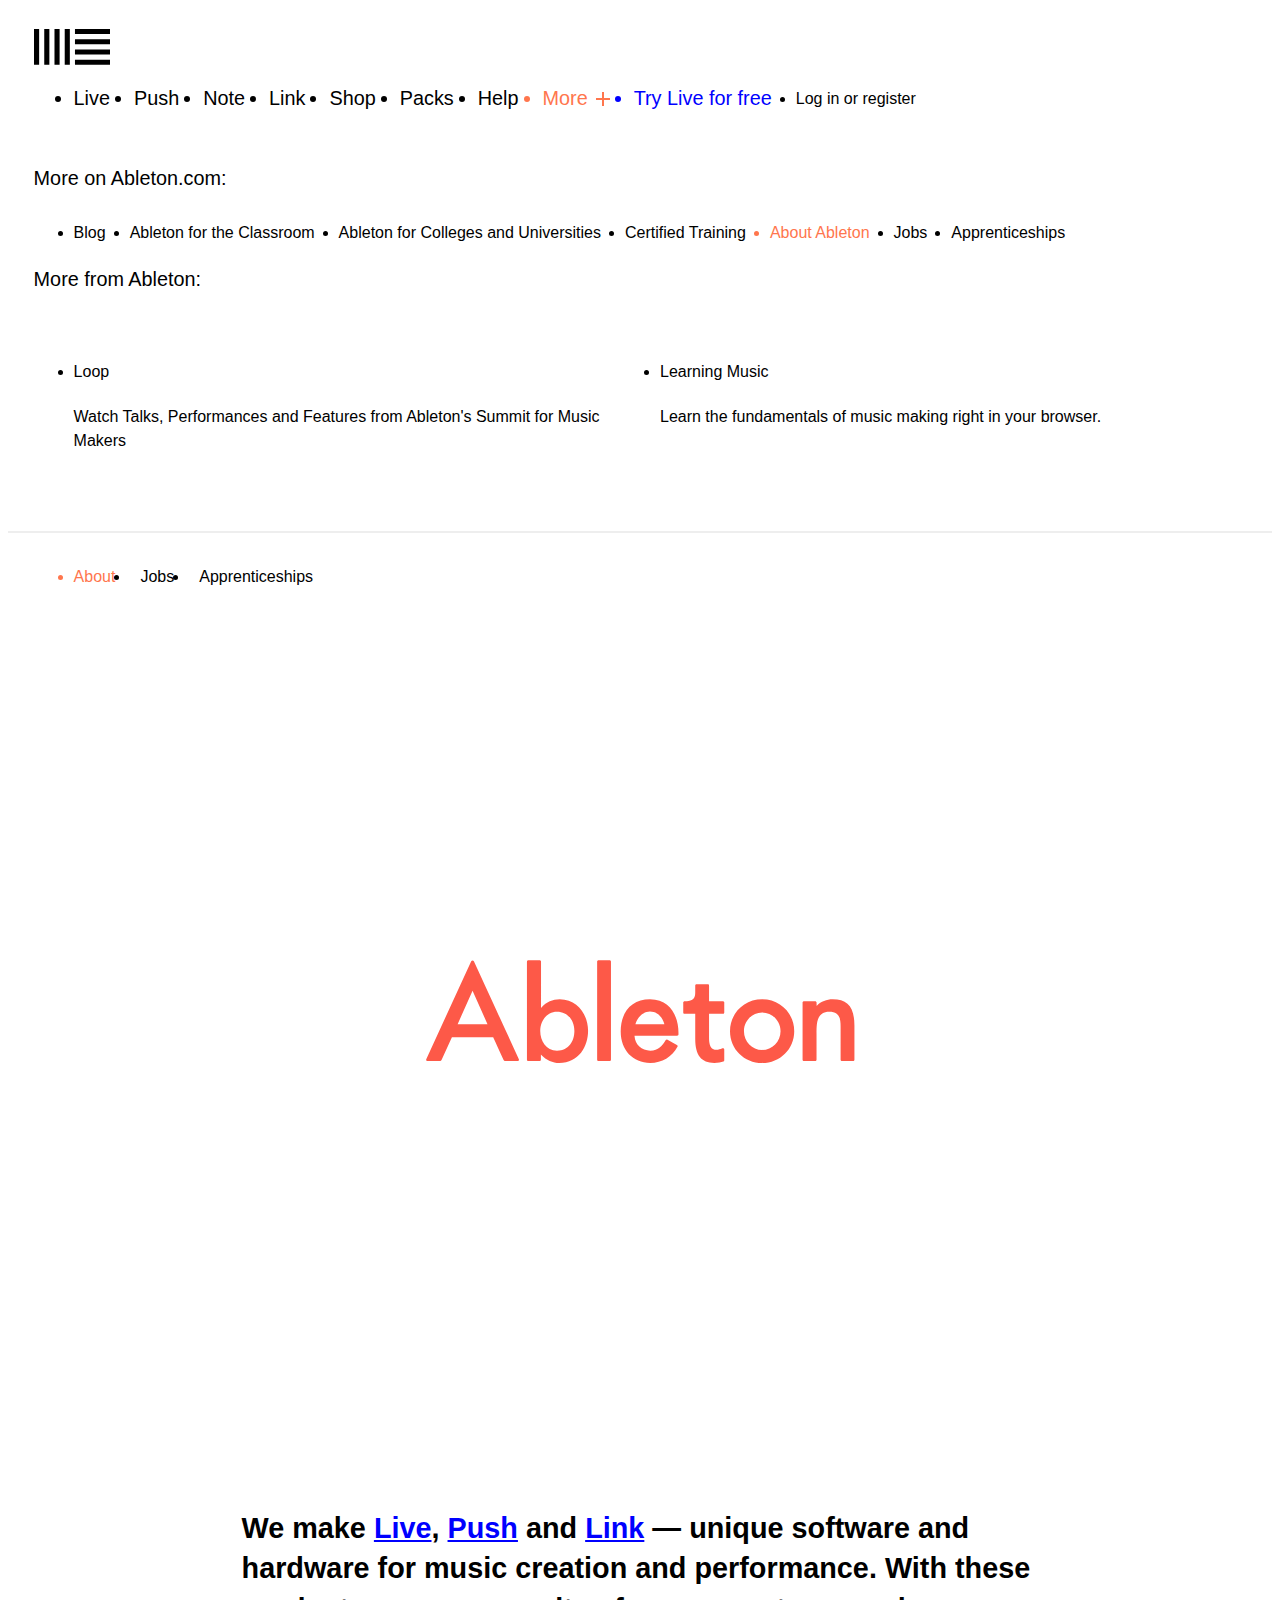
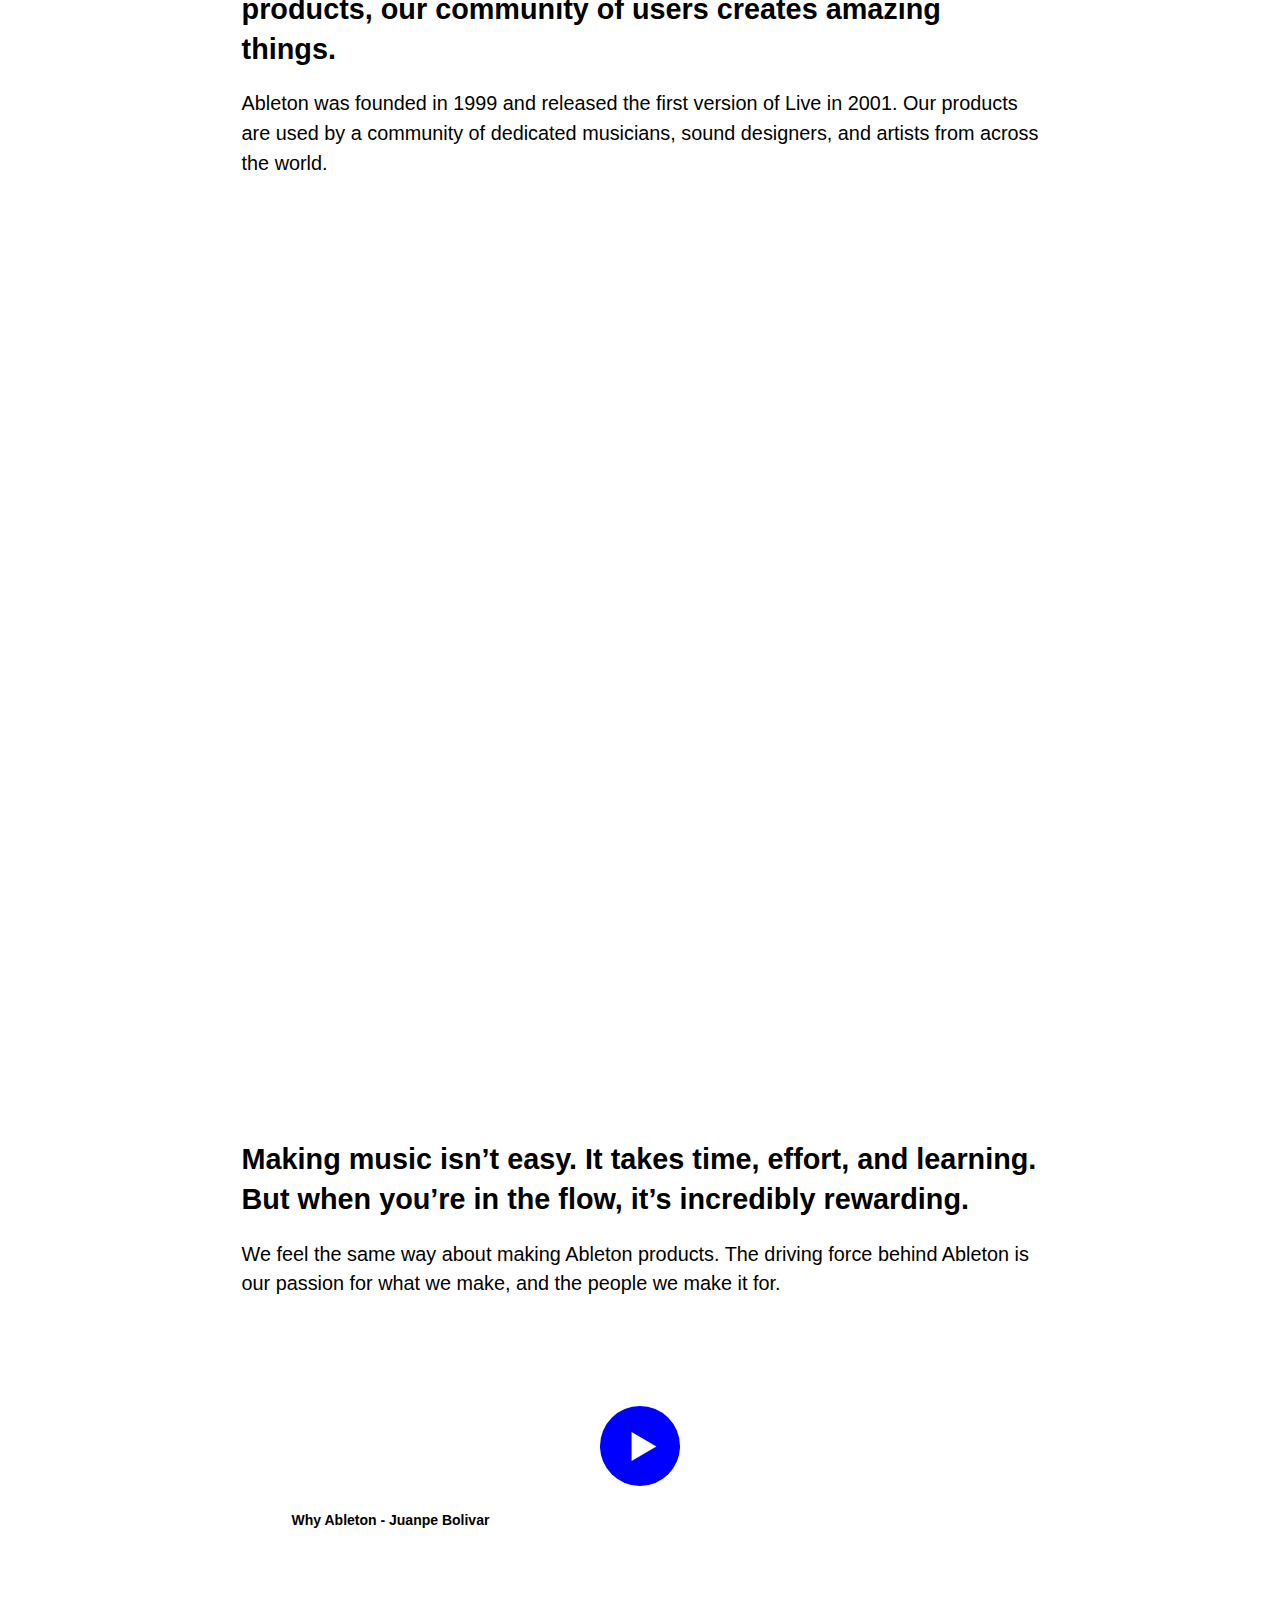
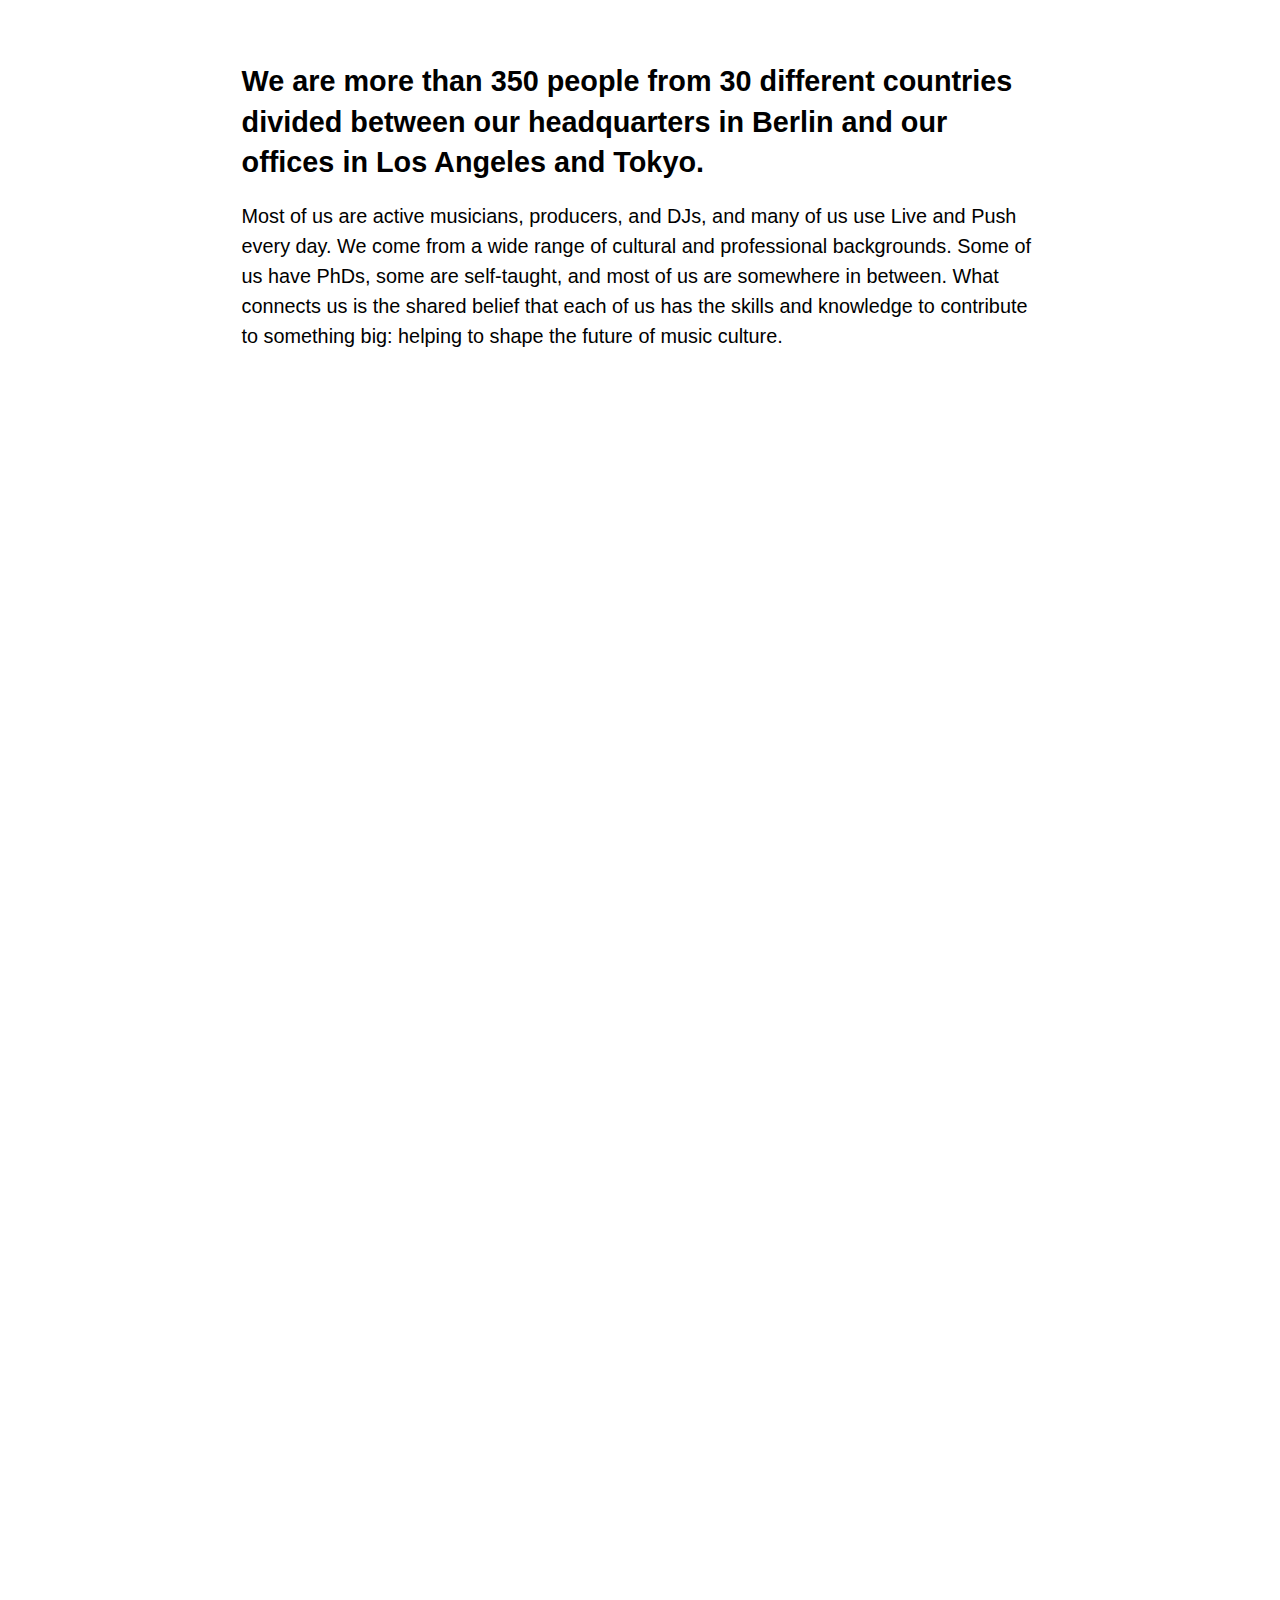
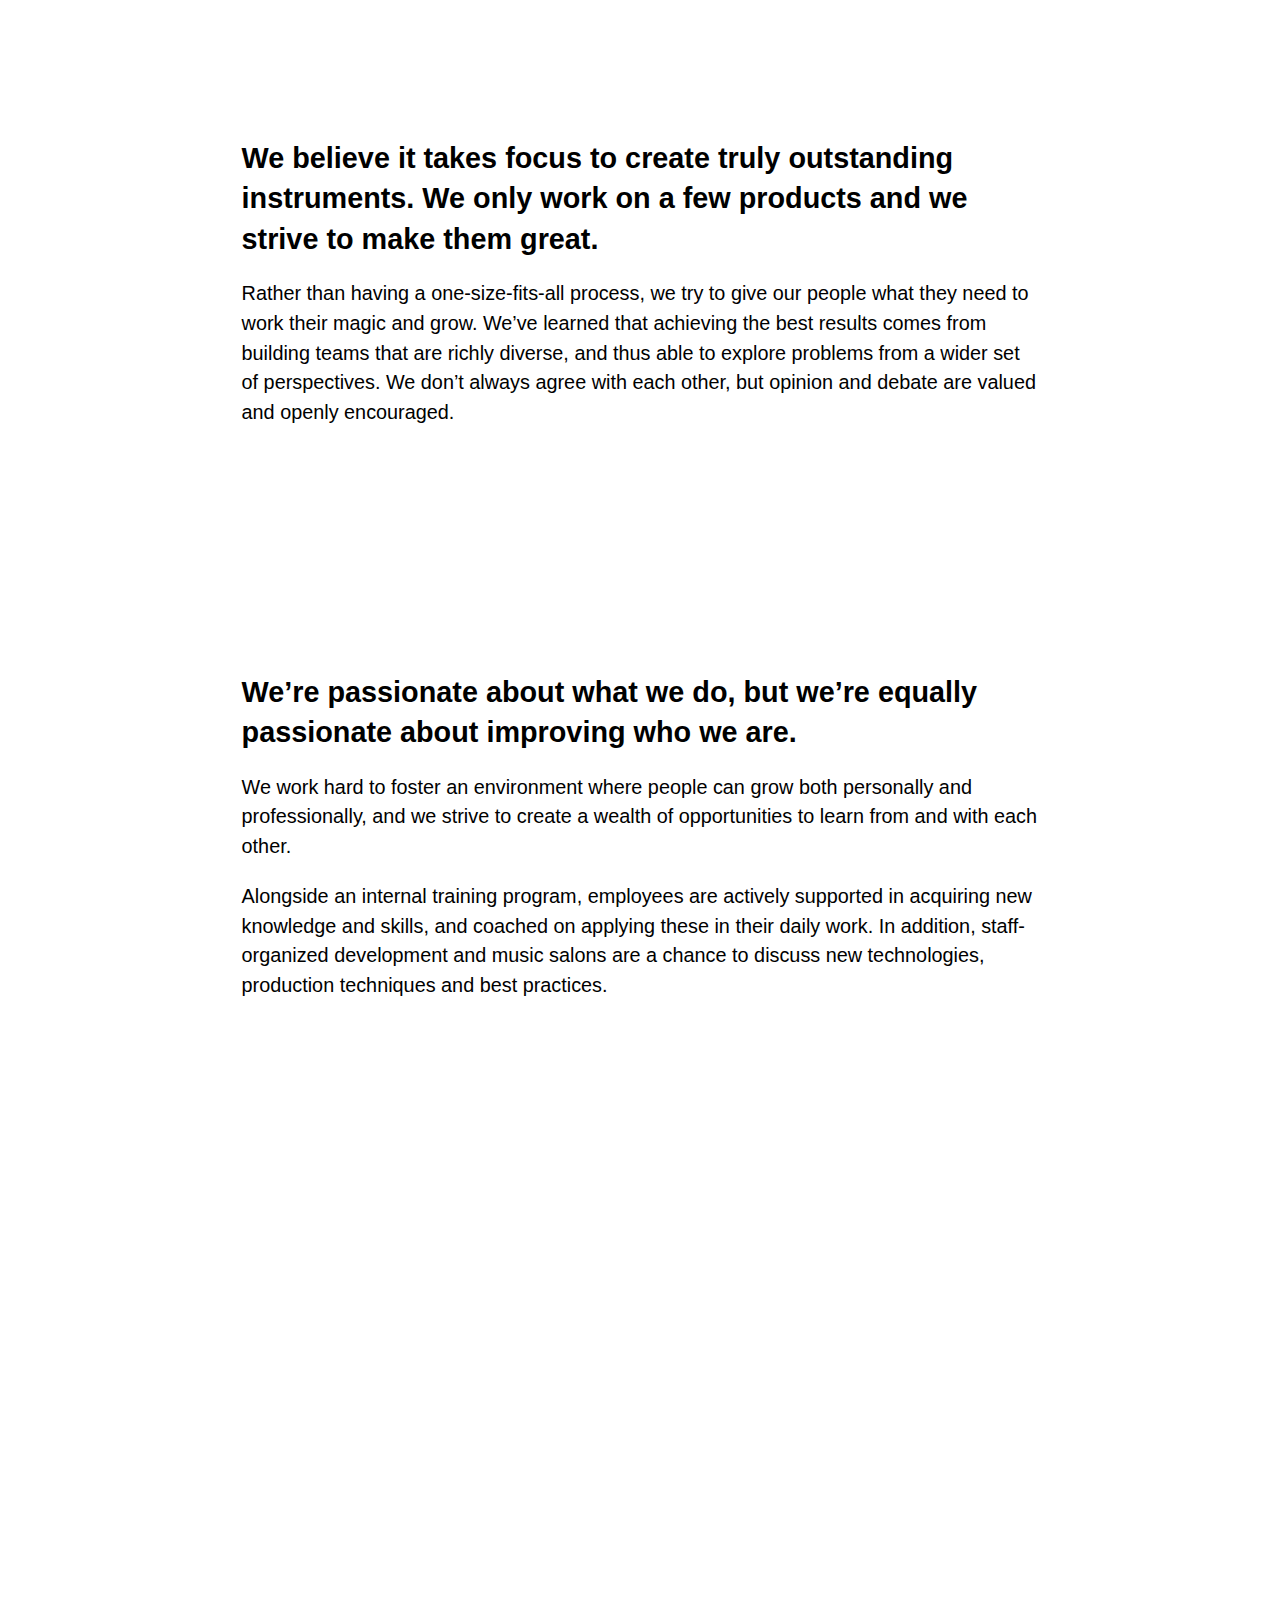
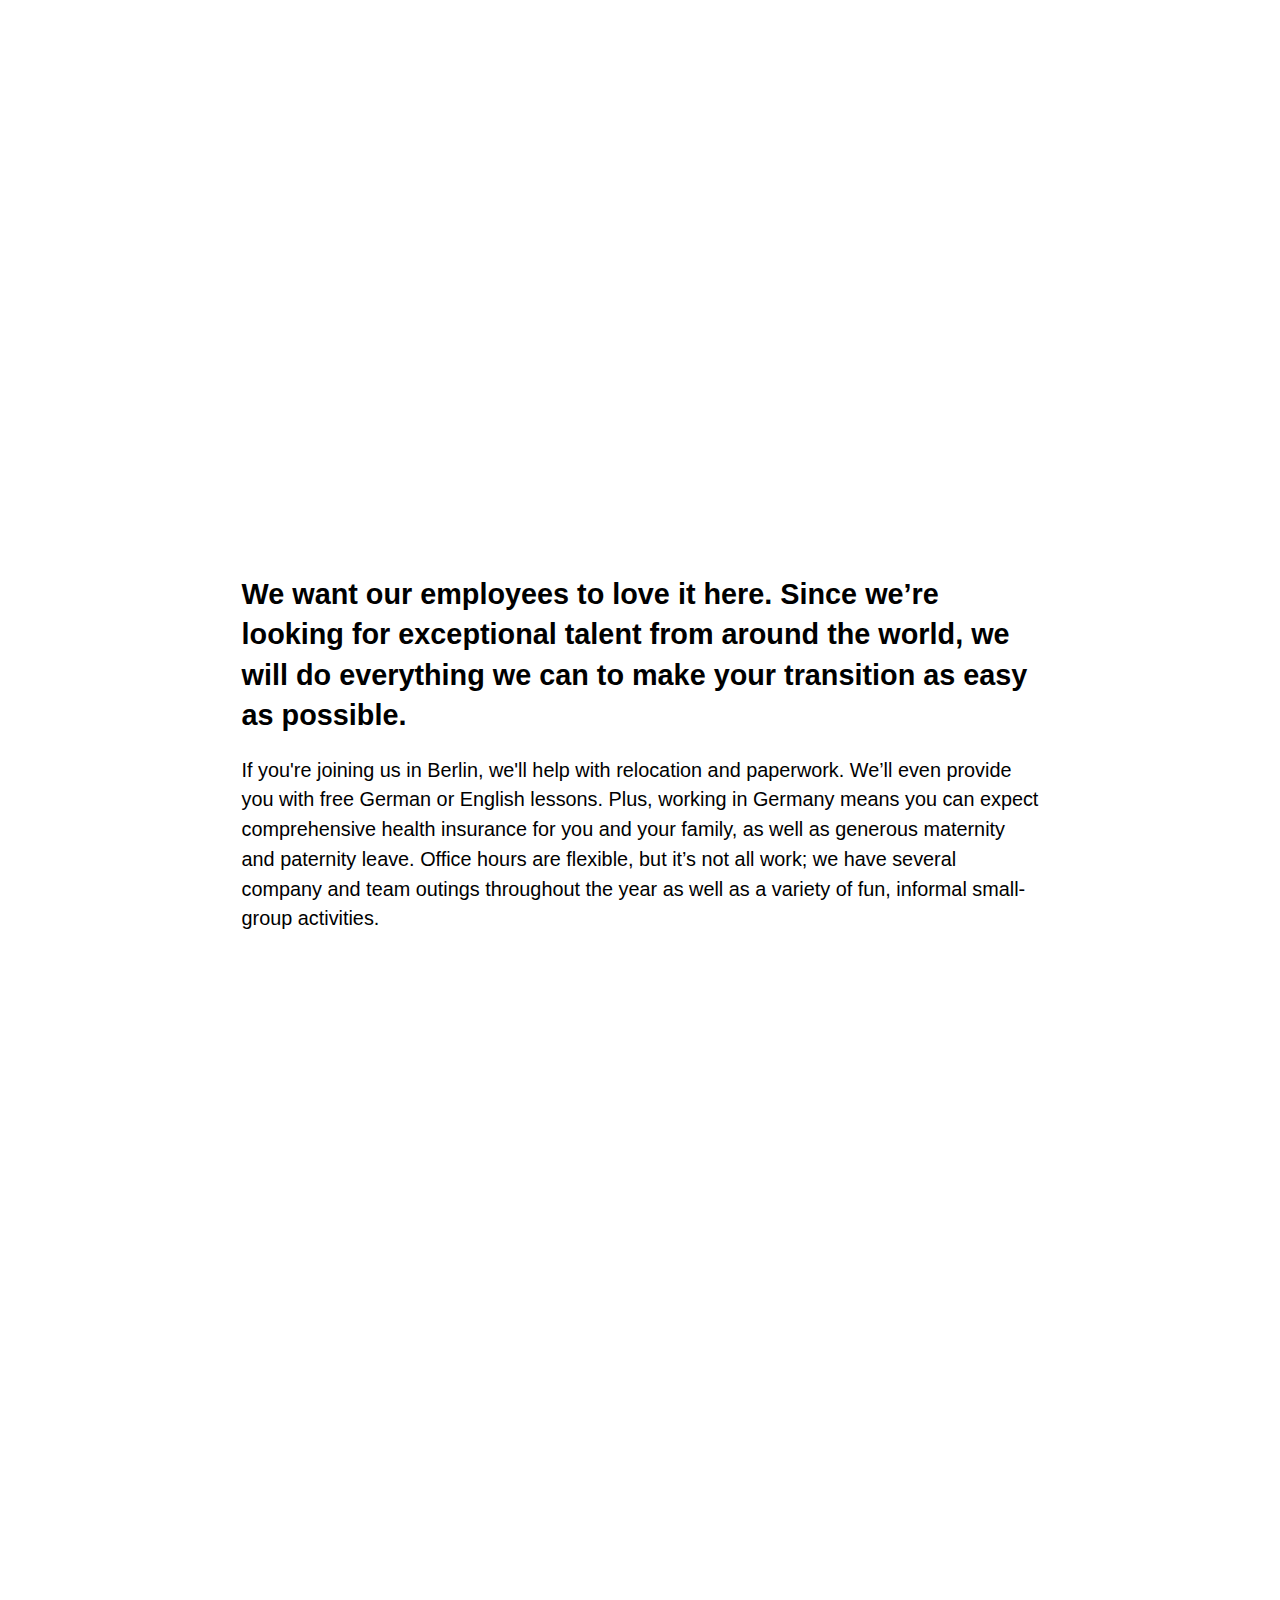
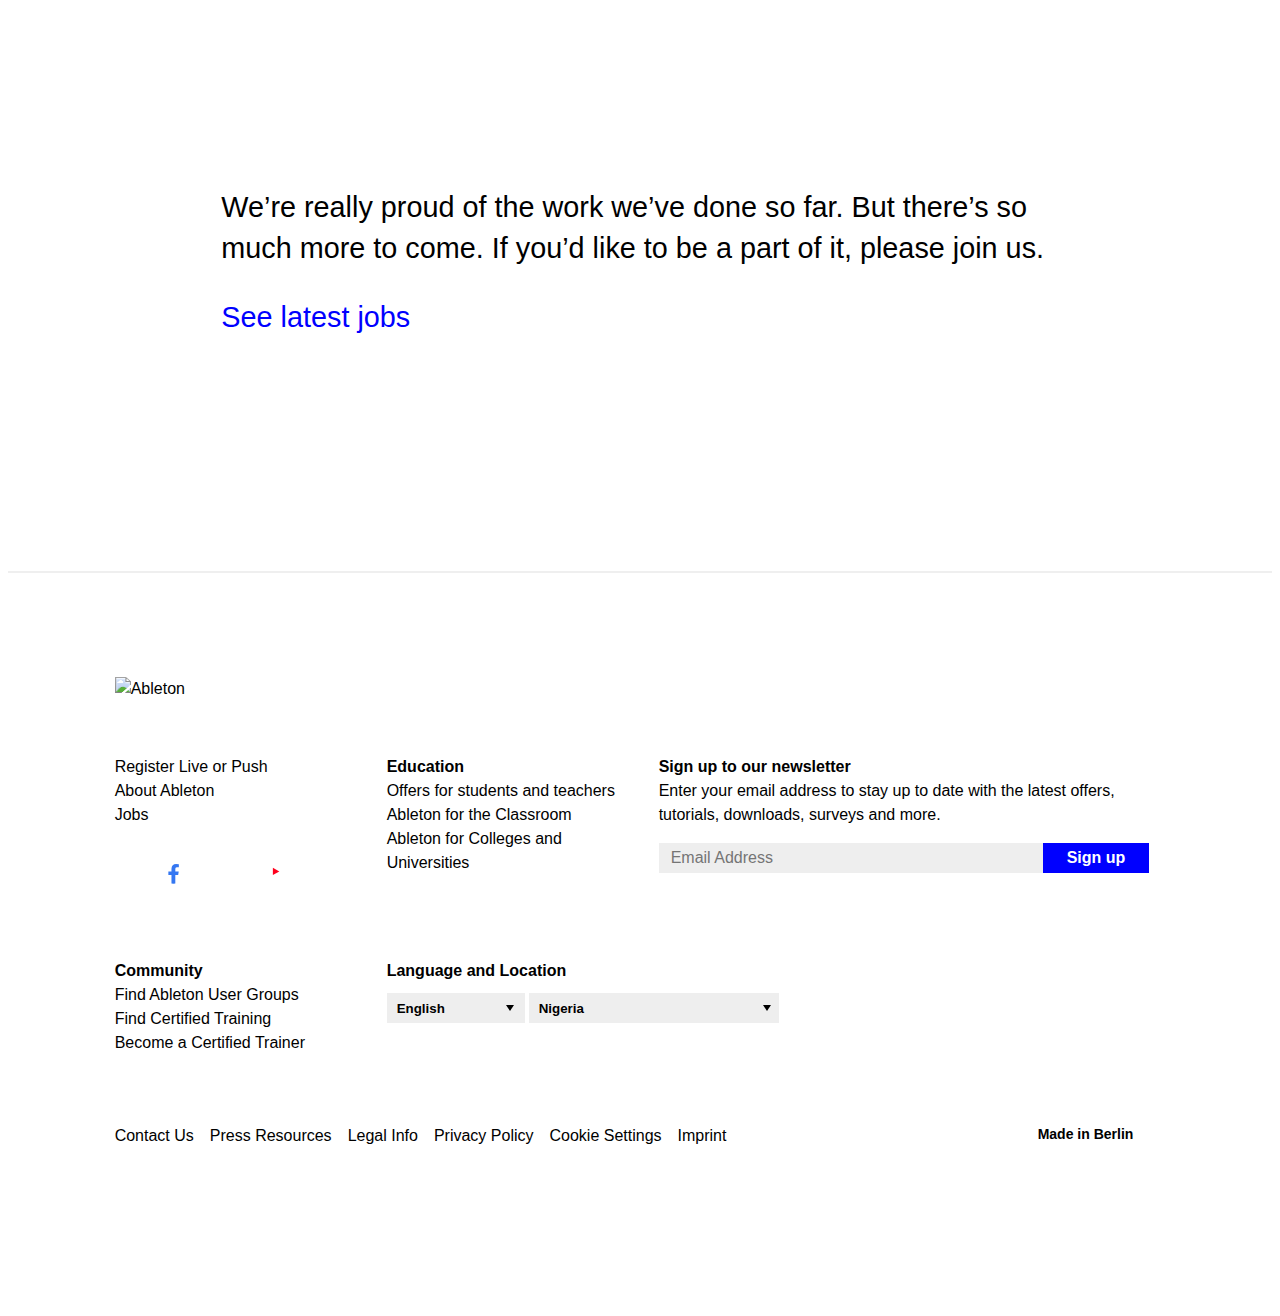
==== ableton/index.html @ dc0b5d2b "footer" ====
<!DOCTYPE html>
<html>
  <head>
    <title>Learn more about Ableton - maker of Live and Push | Ableton</title>
    <link rel="stylesheet" href="./index.css" />
    <link
      href="https://cdn-resources.ableton.com/80bA26cPQ1hEJDFjpUKntxfqdmG3ZykO/static/fonts/futura-pt-book.2dadbb3c03c1.woff2"
      type="font/woff2"
      crossorigin="anonymous"
    />
    <link
      href="https://cdn-resources.ableton.com/80bA26cPQ1hEJDFjpUKntxfqdmG3ZykO/static/fonts/futura-pt-book-oblique.f859db99cda9.woff2"
      type="font/woff2"
      crossorigin="anonymous"
    />
    <link
      href="https://cdn-resources.ableton.com/80bA26cPQ1hEJDFjpUKntxfqdmG3ZykO/static/fonts/futura-pt-medium.b650e9c2aaf6.woff2"
      type="font/woff2"
      crossorigin="anonymous"
    />
  </head>
  <body>
    <main>
      <header class="main-nav">
        <nav id="primary-nav-section" class="flex-y is-expanded" aria-label="primary">
          <div id="main-nav-wrapper" class="flex-x gap-2">
            <div class="flex-x gap-2">
              <a class="main-nav__logo">
                <svg
                  role="img"
                  aria-labelledby="logo"
                  xmlns="http://www.w3.org/2000/svg"
                  width="45"
                  height="21"
                  viewBox="0 0 45 21"
                >
                  <title id="logo">Ableton Homepage</title>
                  <path
                    d="M0 0h3v21H0zM6 0h3v21H6zM12 0h3v21h-3zM18 0h3v21h-3zM24 18h21v3H24zM24 12h21v3H24zM24 6h21v3H24zM24 0h21v3H24z"
                  ></path>
                </svg>
              </a>
              <button
                id="nav-trigger-btn"
                class="main-nav__trigger-btn"
                aria-expanded="false"
                aria-haspopup="true"
                aria-controls="main-nav-content"
              >
                Menu
                <svg
                  id="nav-trigger-btn-icon"
                  xmlns="http://www.w3.org/2000/svg"
                  width="16"
                  height="16"
                  viewBox="0 0 1024 1024"
                  style="transform: rotateZ(90deg)"
                >
                  <path d="M672 192 288 511.936 672 832z" />
                </svg>
              </button>
            </div>
            <div class="main-nav__primary-wrapper" id="main-nav-content" aria-hidden="false">
              <ul class="main-nav__link-list">
                <li class="item"><a href="#">Live</a></li>
                <li class="item"><a href="#">Push</a></li>
                <li class="item"><a href="#">Note</a></li>
                <li class="item"><a href="#">Link</a></li>
                <li class="item"><a href="#">Shop</a></li>
                <li class="item"><a href="#">Packs</a></li>
                <li class="item"><a href="#">Help</a></li>
                <li class="item is-active flex-1 main-nav__more-button">
                  <button
                    id="more-trigger-button"
                    aria-expanded="false"
                    aria-haspopup="true"
                    aria-controls="more"
                  >
                    <span>More</span>
                    <span class="plus-icon">
                      <span class="x-line"></span>
                      <span id="y-line" class="y-line"></span>
                    </span>
                  </button>
                </li>
                <li class="item item-try">
                  <a href="#">Try Live for free</a>
                </li>
                <li class="item item-account">
                  <a href="#">Log in or register</a>
                </li>
              </ul>
            </div>
          </div>
          <div class="main-nav__more display-none" id="more-section" aria-hidden="true">
            <section class="main-nav__section" aria-label="More on Ableton.com:" tabindex="0">
              <h3 class="heading">More on Ableton.com:</h3>
              <ul class="main-nav__link-list">
                <li class="item">
                  <a href="#" class="link">Blog</a>
                </li>
                <li class="item">
                  <a href="#" class="link">Ableton for the Classroom</a>
                </li>
                <li class="item">
                  <a href="#" class="link">Ableton for Colleges and Universities</a>
                </li>
                <li class="item">
                  <a href="#" class="link">Certified Training</a>
                </li>
                <li class="item is-active">
                  <a href="#" class="link" aria-current="page">About Ableton</a>
                </li>
                <li class="item">
                  <a href="#" class="link">Jobs</a>
                </li>
                <li class="item">
                  <a href="#" class="link">Apprenticeships</a>
                </li>
              </ul>
            </section>
            <section class="main-nav__section" aria-label="More from Ableton:" tabindex="0">
              <h3 class="heading">More from Ableton:</h3>
              <div class="main-nav__slideable">
                <ul class="main-nav__row">
                  <li class="main-nav__col">
                    <h4>Loop</h4>
                    <p>
                      Watch Talks, Performances and Features from Ableton's Summit for Music Makers
                    </p>
                  </li>
                  <li class="main-nav__col">
                    <h4>Learning Music</h4>
                    <p>Learn the fundamentals of music making right in your browser.</p>
                  </li>
                  <!-- <li class="main-nav__col">
                    <h4>Learning Synths</h4>
                    <p>
                      Get started with synthesis using a web-based synth and accompanying lessons.
                    </p>
                  </li> -->
                  <!-- <li class="main-nav__col">
                    <h4>Making Music</h4>
                    <p>Some tips from 74 Creative Strategies for Electronic Producers.</p>
                  </li> -->
                </ul>
              </div>
            </section>
          </div>
          <div class="main-nav__stretcher"></div>
        </nav>
        <div class="main-nav__separator"></div>
        <nav aria-label="secondary">
          <ul class="main-nav__link-list-secondary">
            <li class="item is-active">
              <a href="#" aria-current="page">About</a>
            </li>
            <li class="item">
              <a href="#">Jobs</a>
            </li>
            <li class="item">
              <a href="#">Apprenticeships</a>
            </li>
          </ul>
        </nav>
      </header>
      <div class="page-about">
        <header
          class="page-about__header bg-dolphin"
          data-src="https://ableton-production.imgix.net/about/header.jpg?fit=crop&amp;auto=format&amp;fm=jpg"
          style="
            background-repeat: no-repeat;
            background-size: cover;
            background-position: 50% 50%;
            background-image: url('https://ableton-production.imgix.net/about/header.jpg?auto=format&amp;dpr=2&amp;fit=crop&amp;fm=jpg&amp;h=690&amp;ixjsv=1.1.3&amp;q=50&amp;w=853');
          "
        >
          <svg
            class="page-about__header__ableton-logo"
            with="430px"
            height="104px"
            viewBox="0 0 430 104"
          >
            <title>Ableton</title>
            <g fill="#FD5948">
              <path
                d="M32.6204615,65.1749841 L47.5563462,31.7794286 L62.5038077,65.1749841 L32.6204615,65.1749841 L32.6204615,65.1749841 Z M93.8623846,100.13219 C86.5871154,84.2631111 78.9777692,67.7271111 71.3717308,51.1878095 C63.7656923,34.6567619 56.1629615,18.1306667 48.8810769,2.24342857 C48.6313462,1.7944127 48.1550385,1.51873016 47.6076154,1.51873016 C47.0535769,1.51873016 46.5326154,1.80101587 46.2134231,2.27644444 L1.24534615,100.156952 C1.08823077,100.634032 1.13619231,101.121016 1.38923077,101.467683 C1.63565385,101.807746 2.05407692,101.994286 2.57007692,101.994286 L15.2071154,101.994286 C15.6916923,101.994286 16.1431923,101.688889 16.5467308,101.073143 L26.9097308,78.3235556 L68.2145385,78.3235556 L68.2806923,78.4688254 C69.7145769,81.6614603 71.2427308,84.9779048 72.7245769,88.1870476 C74.7009231,92.4791111 76.7483846,96.9147937 78.5924231,101.10946 C78.9777692,101.695492 79.4176923,101.994286 79.9155,101.994286 L92.5459231,101.994286 C93.0635769,101.994286 93.4853077,101.807746 93.7300769,101.467683 C93.9831154,101.116063 94.0310769,100.629079 93.8623846,100.13219 Z M131.990154,91.6751746 C121.000346,91.6751746 115.246615,81.7786667 115.246615,72.0043175 C115.246615,62.6525714 121.117769,52.7147937 131.990154,52.7147937 C142.230769,52.7147937 149.382,60.6468571 149.382,72.0043175 C149.382,81.7968254 144.002038,91.6751746 131.990154,91.6751746 Z M134.6975,40.3420952 C127.597538,40.3420952 121.455154,43.0840635 116.445654,48.4970159 L116.020615,48.9559365 L116.020615,2.52571429 C116.020615,2.01066667 115.349154,1.35860317 114.595,1.35860317 L103.375308,1.35860317 C102.616192,1.35860317 101.941423,2.01066667 101.941423,2.52571429 L101.941423,100.698413 C101.941423,101.428063 102.573192,101.994286 103.375308,101.994286 L114.461038,101.994286 C115.264808,101.994286 115.891615,101.428063 115.891615,100.698413 L115.891615,95.463746 L116.315,95.896254 C121.284808,101.000508 127.802615,103.924063 134.186462,103.924063 C154.034269,103.924063 163.070885,87.247746 163.070885,71.7484444 C163.070885,56.5215238 153.127962,40.3420952 134.6975,40.3420952 Z M184.660192,1.35860317 L173.574462,1.35860317 C172.815346,1.35860317 172.142231,2.01066667 172.142231,2.52571429 L172.142231,100.698413 C172.142231,101.428063 172.770692,101.994286 173.574462,101.994286 L184.660192,101.994286 C185.287,101.994286 185.958462,101.475937 185.958462,100.698413 L185.958462,2.52571429 C185.958462,2.03542857 185.305192,1.35860317 184.660192,1.35860317 Z M210.465154,65.1749841 L210.554462,64.8629841 C212.320769,58.6989206 217.836346,52.4589206 224.966077,52.4589206 C232.990538,52.4589206 237.609731,58.8673016 239.255308,64.8629841 L239.338,65.1749841 L210.465154,65.1749841 Z M224.966077,40.3420952 C206.912692,40.3420952 195.702923,52.6702222 195.702923,72.5210159 C195.702923,91.0099048 207.843808,103.924063 225.230692,103.924063 C236.9945,103.924063 246.973808,97.9250794 252.600192,87.4606984 L252.694462,87.2791111 C252.754,86.8631111 252.492692,86.4421587 251.887385,85.9617778 L242.510077,80.7106032 C241.805538,80.3078095 241.266385,80.3936508 240.761962,81.0308571 C237.024269,87.0546032 233.503231,91.6751746 225.354731,91.6751746 C216.546346,91.6751746 210.179038,85.7950476 209.515846,77.0408889 L209.494346,76.7784127 L252.041192,76.7784127 C252.730846,76.7784127 253.471769,76.4119365 253.471769,75.6063492 L253.471769,73.8102857 C253.471769,58.3704127 246.009615,40.3420952 224.966077,40.3420952 Z M297.834538,42.1398095 L284.053038,42.1398095 L284.053038,26.4539683 C284.053038,25.7325714 283.555231,25.2868571 282.7465,25.2868571 L271.665731,25.2868571 C270.954577,25.2868571 270.235154,25.6450794 270.235154,26.4539683 L270.235154,33.0208254 C270.235154,35.9790476 270.235154,42.1398095 261.997346,42.1398095 L259.677,42.1398095 C258.917885,42.1398095 258.243115,42.7951746 258.243115,43.3151746 L258.243115,53.7366349 C258.243115,54.7023492 259.339615,54.7749841 259.677,54.7749841 L270.235154,54.7749841 L270.235154,80.0651429 C270.235154,96.3188571 276.301462,103.884444 289.327154,103.884444 C293.114462,103.884444 296.132731,103.427175 298.304231,102.519238 L298.297615,102.469714 C298.816923,102.369016 299.261808,101.707048 299.261808,101.424762 L299.261808,90.4915556 C299.261808,89.8543492 298.608538,89.3161905 297.834538,89.3161905 C297.555038,89.3161905 297.062192,89.487873 296.891846,89.5572063 C295.315731,90.1828571 293.688346,90.8349206 291.351462,90.8349206 C290.818923,90.8349206 290.258269,90.8019048 289.682731,90.7325714 C283.998462,89.4697143 284.031538,82.0097778 284.053038,77.0755556 L284.053038,54.7749841 L297.834538,54.7749841 C298.168615,54.7749841 299.261808,54.7023492 299.261808,53.7366349 L299.261808,43.3151746 C299.261808,42.7951746 298.588692,42.1398095 297.834538,42.1398095 Z M337.118346,90.9092063 C327.102654,90.9092063 318.954154,82.4819048 318.954154,72.1297778 C318.954154,61.8552381 327.102654,53.4906667 337.118346,53.4906667 C347.272962,53.4906667 355.538885,61.8552381 355.538885,72.1297778 C355.538885,82.4819048 347.272962,90.9092063 337.118346,90.9092063 Z M337.118346,40.3420952 C319.112923,40.3420952 305.010577,54.3028571 305.010577,72.1297778 C305.010577,89.9583492 319.112923,103.924063 337.118346,103.924063 C355.123769,103.924063 369.227769,89.9583492 369.227769,72.1297778 C369.227769,54.3028571 355.123769,40.3420952 337.118346,40.3420952 Z M407.623462,40.3420952 C401.669615,40.3420952 395.856346,42.6697143 392.075654,46.5721905 L391.680385,46.9815873 L391.529885,43.3168254 C391.529885,42.791873 390.855115,42.1398095 390.092692,42.1398095 L379.008615,42.1398095 C378.2495,42.1398095 377.578038,42.791873 377.578038,43.3069206 L377.578038,100.698413 C377.578038,101.428063 378.2065,101.994286 379.008615,101.994286 L390.092692,101.994286 C390.898115,101.994286 391.529885,101.428063 391.529885,100.698413 L391.529885,74.4507937 C391.529885,64.7688889 391.529885,52.7180952 404.272769,52.7180952 C414.749885,52.7180952 415.603269,59.5886984 415.603269,67.8905397 L415.603269,100.698413 C415.603269,101.428063 416.231731,101.994286 417.032192,101.994286 L428.121231,101.994286 C428.888615,101.994286 429.422808,101.464381 429.422808,100.698413 L429.422808,66.4708571 C429.422808,48.399619 422.699923,40.3420952 407.623462,40.3420952 Z"
                id="Fill-9"
                sketch:type="MSShapeGroup"
              ></path>
            </g>
          </svg>
        </header>
        <div class="page-about__text-wrapper">
          <div class="page-about__text">
            <div class="body-text">
              <h1>
                We make <a href="#">Live</a>, <a href="#">Push</a> and <a href="#">Link</a> — unique
                software and hardware for music creation and performance. With these products, our
                community of users creates amazing things.
              </h1>
              <p>
                Ableton was founded in 1999 and released the first version of Live in 2001. Our
                products are used by a community of dedicated musicians, sound designers, and
                artists from across the world.
              </p>
            </div>
          </div>
        </div>
        <div class="page-about__collage page-about__collage-products">
          <div class="page-about__collage__background bg-lemonade"></div>
          <div
            class="page-about__collage__media"
            data-src="https://ableton-production.imgix.net/about/photo-1.jpg?fit=crop"
            style="
              background-repeat: no-repeat;
              background-size: cover;
              background-position: 50% 50%;
              background-image: url('https://ableton-production.imgix.net/about/photo-1.jpg?dpr=2&amp;fit=crop&amp;h=388&amp;ixjsv=1.1.3&amp;q=50&amp;w=388');
            "
          ></div>
          <div
            class="page-about__collage__media"
            data-src="https://ableton-production.imgix.net/about/photo-2.jpg?fit=crop"
            style="
              background-repeat: no-repeat;
              background-size: cover;
              background-position: 50% 50%;
              background-image: url('https://ableton-production.imgix.net/about/photo-2.jpg?dpr=2&amp;fit=crop&amp;h=233&amp;ixjsv=1.1.3&amp;q=50&amp;w=310');
            "
          ></div>
        </div>
        <div class="page-about__text-wrapper">
          <div class="page-about__text">
            <div class="body-text">
              <h1>
                Making music isn’t easy. It takes time, effort, and learning. But when you’re in the
                flow, it’s incredibly rewarding.
              </h1>
              <p>
                We feel the same way about making Ableton products. The driving force behind Ableton
                is our passion for what we make, and the people we make it for.
              </p>
            </div>
          </div>
        </div>
        <div class="page-about__media">
          <figure>
            <a
              style="display: grid"
              href="https://www.youtube.com/watch?v=9SbnhgjeyXA"
              role="button"
            >
              <div class="media-overlay">
                <span aria-hidden="true" class="media-button"
                  ><svg
                    class="abl-circle__icon"
                    xmlns="http://www.w3.org/2000/svg"
                    viewBox="0 0 48 56"
                  >
                    <polygon fill="currentColor" points="0 0 0 56 48 28 0 0"></polygon></svg
                ></span>
              </div>
              <img
                alt=""
                class="media-thumbnail"
                data-src="https://ableton-production.imgix.net/about/poster-juanpe.jpg?auto=compress%2Cformat&amp;w=320"
                data-srcset="
                https://ableton-production.imgix.net/about/poster-juanpe.jpg?auto=compress%2Cformat&amp;w=320 320w,
                https://ableton-production.imgix.net/about/poster-juanpe.jpg?auto=compress%2Cformat&amp;w=768 768w,
                https://ableton-production.imgix.net/about/poster-juanpe.jpg?auto=compress%2Cformat&amp;w=1024 1024w,
                https://ableton-production.imgix.net/about/poster-juanpe.jpg?auto=compress%2Cformat&amp;w=1280 1280w,
                https://ableton-production.imgix.net/about/poster-juanpe.jpg?auto=compress%2Cformat&amp;w=1440 1440w,
                https://ableton-production.imgix.net/about/poster-juanpe.jpg?auto=compress%2Cformat&amp;w=1462 1462w
                "
                src="https://ableton-production.imgix.net/about/poster-juanpe.jpg?auto=compress%2Cformat&amp;dpr=2&amp;ixjsv=1.1.3&amp;q=50&amp;w=517"
              />
            </a>
            <figcaption class="figure-caption">
              <p>Why Ableton - Juanpe Bolivar</p>
            </figcaption>
          </figure>
        </div>
        <div class="page-about__text-wrapper">
          <div class="page-about__text">
            <div class="body-text">
              <h1>
                We are more than 350 people from 30 different countries divided between our
                headquarters in Berlin and our offices in Los Angeles and Tokyo.
              </h1>
              <p>
                Most of us are active musicians, producers, and DJs, and many of us use Live and
                Push every day. We come from a wide range of cultural and professional backgrounds.
                Some of us have PhDs, some are self-taught, and most of us are somewhere in between.
                What connects us is the shared belief that each of us has the skills and knowledge
                to contribute to something big: helping to shape the future of music culture.
              </p>
            </div>
          </div>
        </div>
        <div class="page-about__collage page-about__collage-people">
          <div class="page-about__collage__background bg-spearmint"></div>
          <div class="page-about__collage__container">
            <div
              class="page-about__collage__container__media"
              data-src="https://ableton-production.imgix.net/about/photo-3.jpg?fit=crop"
              style="
                background-repeat: no-repeat;
                background-size: cover;
                background-position: 50% 50%;
                background-image: url('https://ableton-production.imgix.net/about/photo-3.jpg?fit=crop&amp;h=342&amp;ixjsv=1.1.3&amp;w=455');
              "
            ></div>
            <div
              class="page-about__collage__container__media"
              data-src="https://ableton-production.imgix.net/about/photo-4.jpg?fit=crop"
              style="
                background-repeat: no-repeat;
                background-size: cover;
                background-position: 50% 50%;
                background-image: url('https://ableton-production.imgix.net/about/photo-4.jpg?fit=crop&amp;h=342&amp;ixjsv=1.1.3&amp;w=455');
              "
            ></div>
          </div>
          <div
            class="page-about__collage__media"
            data-src="https://ableton-production.imgix.net/about/photo-5.jpg?fit=crop"
            style="
              background-repeat: no-repeat;
              background-size: cover;
              background-position: 50% 50%;
              background-image: url('https://ableton-production.imgix.net/about/photo-5.jpg?fit=crop&amp;h=569&amp;ixjsv=1.1.3&amp;w=569');
            "
          ></div>
        </div>
        <div class="page-about__text-wrapper">
          <div class="page-about__text">
            <div class="body-text">
              <h1>
                We believe it takes focus to create truly outstanding instruments. We only work on a
                few products and we strive to make them great.
              </h1>
              <p>
                Rather than having a one-size-fits-all process, we try to give our people what they
                need to work their magic and grow. We’ve learned that achieving the best results
                comes from building teams that are richly diverse, and thus able to explore problems
                from a wider set of perspectives. We don’t always agree with each other, but opinion
                and debate are valued and openly encouraged.
              </p>
            </div>
          </div>
        </div>
        <div class="page-about__media page-about__media-large">
          <img
            alt=""
            data-src="https://ableton-production.imgix.net/about/poster-meet-the-makers.jpg?fit=crop&amp;auto=format&amp;fm=jpg"
            src="https://ableton-production.imgix.net/about/poster-meet-the-makers.jpg?auto=format&amp;dpr=2&amp;fit=crop&amp;fm=jpg&amp;ixjsv=1.1.3&amp;q=50&amp;w=853"
          />
        </div>
        <div class="page-about__text-wrapper">
          <div class="page-about__text">
            <div class="body-text">
              <h1>
                We’re passionate about what we do, but we’re equally passionate about improving who
                we are.
              </h1>
              <p>
                We work hard to foster an environment where people can grow both personally and
                professionally, and we strive to create a wealth of opportunities to learn from and
                with each other.
              </p>
              <p>
                Alongside an internal training program, employees are actively supported in
                acquiring new knowledge and skills, and coached on applying these in their daily
                work. In addition, staff-organized development and music salons are a chance to
                discuss new technologies, production techniques and best practices.
              </p>
            </div>
          </div>
        </div>
        <div class="page-about__collage page-about__collage-improving">
          <div class="page-about__collage__background bg-lavender"></div>
          <div
            class="page-about__collage__media"
            data-src="https://ableton-production.imgix.net/about/photo-6-a.jpg?fit=crop"
            style="
              background-repeat: no-repeat;
              background-size: cover;
              background-position: 50% 50%;
              background-image: url('https://ableton-production.imgix.net/about/photo-6-a.jpg?dpr=2&amp;fit=crop&amp;h=256&amp;ixjsv=1.1.3&amp;q=50&amp;w=341');
            "
          ></div>
          <div
            class="page-about__collage__media"
            data-src="https://ableton-production.imgix.net/about/photo-7.jpg?fit=crop"
            style="
              background-repeat: no-repeat;
              background-size: cover;
              background-position: 50% 50%;
              background-image: url('https://ableton-production.imgix.net/about/photo-7.jpg?dpr=2&amp;fit=crop&amp;h=427&amp;ixjsv=1.1.3&amp;q=50&amp;w=427');
            "
          ></div>
        </div>
        <div class="page-about__text-wrapper">
          <div class="page-about__text">
            <div class="body-text">
              <h1>
                We want our employees to love it here. Since we’re looking for exceptional talent
                from around the world, we will do everything we can to make your transition as easy
                as possible.
              </h1>
              <p>
                If you're joining us in Berlin, we'll help with relocation and paperwork. We’ll even
                provide you with free German or English lessons. Plus, working in Germany means you
                can expect comprehensive health insurance for you and your family, as well as
                generous maternity and paternity leave. Office hours are flexible, but it’s not all
                work; we have several company and team outings throughout the year as well as a
                variety of fun, informal small-group activities.
              </p>
            </div>
          </div>
        </div>
        <div class="page-about__jobs-teaser">
          <div
            class="page-about__jobs-teaser__media"
            data-src="https://ableton-production.imgix.net/about/photo-8.jpg?fit=crop&amp;crop=right"
            style="
              background-repeat: no-repeat;
              background-size: cover;
              background-position: 50% 50%;
              background-image: url('https://ableton-production.imgix.net/about/photo-8.jpg?crop=right&amp;dpr=2&amp;fit=crop&amp;h=512&amp;ixjsv=1.1.3&amp;q=50&amp;w=853');
            "
          ></div>
          <div class="page-about__jobs-teaser__text bg-periwinkle">
            <div class="page-about__jobs-teaser__text__wrapper">
              <div class="body-text">
                <h1>
                  We’re really proud of the work we’ve done so far. But there’s so much more to
                  come. If you’d like to be a part of it, please join us.
                  <a class="has-arrow" href="#">See latest jobs</a>
                </h1>
              </div>
            </div>
          </div>
        </div>
      </div>
    </main>
    <footer class="main-footer">
      <div class="main-footer__separator"></div>
      <div class="main-footer__container">
        <div class="main-footer__content">
          <div class="main-footer__row">
            <div class="main-footer__column">
              <img
                class="main-footer__basics__logo"
                src="https://cdn-resources.ableton.com/80bA26cPQ1hEJDFjpUKntxfqdmG3ZykO/static/images/ableton-wordmark.c025e3df71b3.svg"
                alt="Ableton"
              />
            </div>
          </div>
          <div class="main-footer__row">
            <div class="main-footer__column newsletter__container">
              <h3>Sign up to our newsletter</h3>
              <div>
                Enter your email address to stay up to date with the latest offers, tutorials,
                downloads, surveys and more.
              </div>
              <div>
                <form class="newsletter__form" action="#" method="post">
                  <div class="form__group">
                    <div class="form__field">
                      <input name="email" type="email" placeholder="Email Address" />
                    </div>
                    <input class="button" type="submit" value="Sign up" />
                  </div>
                </form>
              </div>
            </div>
            <div class="main-footer__column">
              <ul class="main-footer__list">
                <li><a class="has-arrow" href="#">Register Live or Push</a></li>
                <li><a class="has-arrow" href="#">About Ableton</a></li>
                <li><a class="has-arrow" href="#">Jobs</a></li>
              </ul>
              <ul class="main-footer__social">
                <li class="main-footer__social-listitem">
                  <a class="main-footer__social-button facebook" href="http://facebook.com/ableton">
                    <svg
                      xmlns="http://www.w3.org/2000/svg"
                      viewBox="0 0 40 40"
                      role="img"
                      focusable="false"
                    >
                      <title>Facebook</title>
                      <path
                        d="M33.334 20a13.333 13.333 0 10-15.417 13.167v-9.312h-3.385V20h3.385v-2.933c0-3.342 1.991-5.187 5.036-5.187a20.5 20.5 0 012.985.26v3.277h-1.681a1.927 1.927 0 00-2.173 2.082v2.5h3.7l-.591 3.854h-3.109v9.314A13.337 13.337 0 0033.334 20z"
                        fill="#fff"
                      ></path>
                      <path
                        d="M25.19 23.854L25.781 20h-3.7v-2.5a1.927 1.927 0 012.173-2.082h1.681v-3.283a20.5 20.5 0 00-2.985-.26c-3.046 0-5.036 1.846-5.036 5.188v2.938h-3.383v3.854h3.385v9.32a13.473 13.473 0 004.167 0v-9.317z"
                        fill="#3477f2"
                      ></path>
                    </svg>
                  </a>
                </li>
                <li class="main-footer__social-listitem">
                  <a class="main-footer__social-button twitter" href="http://twitter.com/ableton">
                    <svg
                      xmlns="http://www.w3.org/2000/svg"
                      viewBox="0 0 40 40"
                      role="img"
                      focusable="false"
                    >
                      <title>Twitter</title>
                      <path
                        d="M15.362 30.159a14.5 14.5 0 0014.594-14.594c0-.222 0-.443-.015-.663a10.436 10.436 0 002.559-2.655 10.238 10.238 0 01-2.946.807 5.147 5.147 0 002.255-2.837 10.279 10.279 0 01-3.257 1.245 5.134 5.134 0 00-8.741 4.678A14.562 14.562 0 019.24 10.781a5.133 5.133 0 001.588 6.847 5.091 5.091 0 01-2.328-.642v.065a5.131 5.131 0 004.115 5.028 5.121 5.121 0 01-2.316.088 5.135 5.135 0 004.792 3.562 10.292 10.292 0 01-6.37 2.2 10.441 10.441 0 01-1.221-.074 14.521 14.521 0 007.862 2.3"
                        fill="#fff"
                      ></path>
                    </svg>
                  </a>
                </li>
                <li class="main-footer__social-listitem">
                  <a class="main-footer__social-button youtube" href="http://youtube.com/ableton"
                    ><svg
                      xmlns="http://www.w3.org/2000/svg"
                      viewBox="0 0 40 40"
                      role="img"
                      focusable="false"
                    >
                      <title>Youtube</title>
                      <path
                        d="M32.776 13.601a3.351 3.351 0 00-2.358-2.373C28.339 10.667 20 10.667 20 10.667s-8.339 0-10.418.561a3.351 3.351 0 00-2.358 2.373 35.146 35.146 0 00-.557 6.46 35.146 35.146 0 00.557 6.46 3.351 3.351 0 002.358 2.373c2.08.561 10.418.561 10.418.561s8.339 0 10.418-.561a3.351 3.351 0 002.358-2.373 35.146 35.146 0 00.557-6.46 35.146 35.146 0 00-.557-6.46z"
                        fill="#fff"
                      ></path>
                      <path d="M17.273 24.025l6.97-3.961-6.97-3.969z" fill="#ff001d"></path></svg
                  ></a>
                </li>
                <li class="main-footer__social-listitem">
                  <a
                    class="main-footer__social-button instagram"
                    href="http://instagram.com/ableton"
                    ><svg
                      xmlns="http://www.w3.org/2000/svg"
                      viewBox="0 0 40 40"
                      role="img"
                      focusable="false"
                    >
                      <title>Instagram</title>
                      <g transform="translate(-336 -285)">
                        <path
                          d="M356 294.069c3.56 0 3.982.014 5.388.078a7.38 7.38 0 012.476.459 4.416 4.416 0 012.53 2.53 7.38 7.38 0 01.459 2.476c.064 1.406.078 1.828.078 5.388s-.014 3.982-.078 5.388a7.38 7.38 0 01-.459 2.476 4.416 4.416 0 01-2.53 2.53 7.38 7.38 0 01-2.476.459c-1.406.064-1.827.078-5.388.078s-3.982-.014-5.388-.078a7.38 7.38 0 01-2.476-.459 4.416 4.416 0 01-2.53-2.53 7.38 7.38 0 01-.459-2.476c-.064-1.406-.078-1.828-.078-5.388s.014-3.982.078-5.388a7.38 7.38 0 01.459-2.476 4.416 4.416 0 012.53-2.53 7.38 7.38 0 012.476-.459c1.406-.064 1.828-.078 5.388-.078m0-2.4c-3.621 0-4.075.015-5.5.08a9.787 9.787 0 00-3.237.62 6.818 6.818 0 00-3.9 3.9 9.787 9.787 0 00-.62 3.237c-.065 1.422-.08 1.876-.08 5.5s.015 4.075.08 5.5a9.787 9.787 0 00.62 3.237 6.818 6.818 0 003.9 3.9 9.787 9.787 0 003.237.62c1.422.065 1.876.08 5.5.08s4.075-.015 5.5-.08a9.787 9.787 0 003.237-.62 6.818 6.818 0 003.9-3.9 9.787 9.787 0 00.62-3.237c.065-1.422.08-1.876.08-5.5s-.015-4.075-.08-5.5a9.787 9.787 0 00-.62-3.237 6.818 6.818 0 00-3.9-3.9 9.787 9.787 0 00-3.237-.62c-1.422-.065-1.876-.08-5.5-.08z"
                          fill="#fff"
                        ></path>
                        <path
                          d="M356 298.153a6.847 6.847 0 106.847 6.847 6.847 6.847 0 00-6.847-6.847zm0 11.291a4.444 4.444 0 114.444-4.444 4.444 4.444 0 01-4.444 4.444z"
                          fill="#fff"
                        ></path>
                        <circle
                          cx="1.6"
                          cy="1.6"
                          r="1.6"
                          transform="translate(361.517 296.283)"
                          fill="#fff"
                        ></circle>
                      </g></svg
                  ></a>
                </li>
              </ul>
            </div>
            <div class="main-footer__column">
              <h3 class="main-footer__h3">Education</h3>
              <ul class="main-footer__list">
                <li>
                  <a class="has-arrow" href="#">Offers for students and teachers</a>
                </li>
                <li>
                  <a class="has-arrow" href="#">Ableton for the Classroom</a>
                </li>
                <li>
                  <a class="has-arrow" href="#">Ableton for Colleges and Universities</a>
                </li>
              </ul>
            </div>
          </div>
          <div class="main-footer__row">
            <div class="main-footer__column">
              <h3>Community</h3>
              <ul class="main-footer__list">
                <li>
                  <a class="has-arrow" href="#">Find Ableton User Groups</a>
                </li>
                <li>
                  <a class="has-arrow" href="#">Find Certified Training</a>
                </li>
                <li>
                  <a class="has-arrow" href="#">Become a Certified Trainer</a>
                </li>
              </ul>
            </div>
            <div class="main-footer__column">
              <h3>Language and Location</h3>
              <div class="main-footer__language-selector">
                <div class="main-footer__secondary__select">
                  <div class="form__element__field main-footer__icon-arrow">
                    <form action="#" method="POST">
                      <input
                        type="hidden"
                        name="csrfmiddlewaretoken"
                        value="2Q5acMr1dGR9UObJ4C1n3XnP3DxBWqhRZgU6ANkp6TC8bnAaUNhVBN8ytxVYNGPi"
                      />
                      <select class="js-language-chooser" name="language">
                        <option value="en" selected="">English</option>
                        <option value="de">Deutsch</option>
                        <option value="fr">Français</option>
                        <option value="ja">日本語</option>
                        <option value="zh-cn">简体中文</option>
                        <option value="es">Español</option>
                      </select>
                      <input type="hidden" name="target" value="/en/about/" />
                    </form>
                  </div>
                </div>
                <div class="main-footer__secondary__select">
                  <div class="form__element__field main-footer__icon-arrow">
                    <form method="post" action="#">
                      <input type="hidden" name="csrfmiddlewaretoken" value="" />
                      <input type="hidden" name="next" value="/en/about/" class="" id="id_next" />
                      <select name="country_code" id="id_country_code">
                        <option value="">Please choose</option>
                        <optgroup label="Common Countries">
                          <option value="us">United States</option>
                          <option value="uk">United Kingdom</option>
                          <option value="fr">France</option>
                          <option value="de">Germany</option>
                          <option value="ca">Canada</option>
                          <option value="jp">Japan</option>
                          <option value="cn">China</option>
                        </optgroup>
                        <optgroup label="All Countries/Regions">
                          <option value="af">Afghanistan</option>
                          <option value="ax">Aland Islands</option>
                          <option value="al">Albania</option>
                          <option value="dz">Algeria</option>
                          <option value="as">American Samoa</option>
                          <option value="ad">Andorra</option>
                          <option value="ao">Angola</option>
                          <option value="ai">Anguilla</option>
                          <option value="aq">Antarctica</option>
                          <option value="ag">Antigua And Barbuda</option>
                          <option value="ar">Argentina</option>
                          <option value="am">Armenia</option>
                          <option value="aw">Aruba</option>
                          <option value="au">Australia</option>
                          <option value="at">Austria</option>
                          <option value="az">Azerbaijan</option>
                          <option value="bs">Bahamas</option>
                          <option value="bh">Bahrain</option>
                          <option value="bd">Bangladesh</option>
                          <option value="bb">Barbados</option>
                          <option value="by">Belarus</option>
                          <option value="be">Belgium</option>
                          <option value="bz">Belize</option>
                          <option value="bj">Benin</option>
                          <option value="bm">Bermuda</option>
                          <option value="bt">Bhutan</option>
                          <option value="bo">Bolivia</option>
                          <option value="bq">Bonaire, Sint Eustatius and Saba</option>
                          <option value="ba">Bosnia And Herzegovina</option>
                          <option value="bw">Botswana</option>
                          <option value="bv">Bouvet Island</option>
                          <option value="br">Brazil</option>
                          <option value="io">British Indian Ocean Territory</option>
                          <option value="bn">Brunei Darussalam</option>
                          <option value="bg">Bulgaria</option>
                          <option value="bf">Burkina Faso</option>
                          <option value="bi">Burundi</option>
                          <option value="kh">Cambodia</option>
                          <option value="cm">Cameroon</option>
                          <option value="ca">Canada</option>
                          <option value="cv">Cape Verde</option>
                          <option value="ky">Cayman Islands</option>
                          <option value="cf">Central African Republic</option>
                          <option value="td">Chad</option>
                          <option value="cl">Chile</option>
                          <option value="cn">China</option>
                          <option value="cx">Christmas Island</option>
                          <option value="cc">Cocos (Keeling) Islands</option>
                          <option value="co">Colombia</option>
                          <option value="km">Comoros</option>
                          <option value="cg">Congo</option>
                          <option value="cd">Congo, The Democratic Republic Of The</option>
                          <option value="ck">Cook Islands</option>
                          <option value="cr">Costa Rica</option>
                          <option value="ci">Cote D'Ivoire</option>
                          <option value="hr">Croatia</option>
                          <option value="cu">Cuba</option>
                          <option value="cw">Curacao</option>
                          <option value="cy">Cyprus</option>
                          <option value="cz">Czech Republic</option>
                          <option value="dk">Denmark</option>
                          <option value="dj">Djibouti</option>
                          <option value="dm">Dominica</option>
                          <option value="do">Dominican Republic</option>
                          <option value="ec">Ecuador</option>
                          <option value="eg">Egypt</option>
                          <option value="sv">El Salvador</option>
                          <option value="gq">Equatorial Guinea</option>
                          <option value="er">Eritrea</option>
                          <option value="ee">Estonia</option>
                          <option value="et">Ethiopia</option>
                          <option value="fk">Falkland Islands (Malvinas)</option>
                          <option value="fo">Faroe Islands</option>
                          <option value="fj">Fiji</option>
                          <option value="fi">Finland</option>
                          <option value="fr">France</option>
                          <option value="gf">French Guiana</option>
                          <option value="pf">French Polynesia</option>
                          <option value="ga">Gabon</option>
                          <option value="gm">Gambia</option>
                          <option value="ge">Georgia</option>
                          <option value="de">Germany</option>
                          <option value="gh">Ghana</option>
                          <option value="gi">Gibraltar</option>
                          <option value="gr">Greece</option>
                          <option value="gl">Greenland</option>
                          <option value="gd">Grenada</option>
                          <option value="gp">Guadeloupe</option>
                          <option value="gu">Guam</option>
                          <option value="gt">Guatemala</option>
                          <option value="gg">Guernsey</option>
                          <option value="gn">Guinea</option>
                          <option value="gw">Guinea-Bissau</option>
                          <option value="gy">Guyana</option>
                          <option value="ht">Haiti</option>
                          <option value="hm">Heard Island And McDonald Islands</option>
                          <option value="hn">Honduras</option>
                          <option value="hk">Hong Kong SAR, China</option>
                          <option value="hu">Hungary</option>
                          <option value="is">Iceland</option>
                          <option value="in">India</option>
                          <option value="id">Indonesia</option>
                          <option value="ir">Iran (Islamic Republic Of)</option>
                          <option value="iq">Iraq</option>
                          <option value="ie">Ireland</option>
                          <option value="im">Isle Of Man</option>
                          <option value="il">Israel</option>
                          <option value="it">Italy</option>
                          <option value="jm">Jamaica</option>
                          <option value="jp">Japan</option>
                          <option value="je">Jersey</option>
                          <option value="jo">Jordan</option>
                          <option value="kz">Kazakhstan</option>
                          <option value="ke">Kenya</option>
                          <option value="ki">Kiribati</option>
                          <option value="kp">Korea, Democratic People's Republic</option>
                          <option value="kr">Korea, Republic Of</option>
                          <option value="kw">Kuwait</option>
                          <option value="kg">Kyrgyzstan</option>
                          <option value="la">Lao People's Democratic Republic</option>
                          <option value="lv">Latvia</option>
                          <option value="lb">Lebanon</option>
                          <option value="ls">Lesotho</option>
                          <option value="lr">Liberia</option>
                          <option value="ly">Libya</option>
                          <option value="li">Liechtenstein</option>
                          <option value="lt">Lithuania</option>
                          <option value="lu">Luxembourg</option>
                          <option value="mo">Macao SAR, China</option>
                          <option value="mg">Madagascar</option>
                          <option value="mw">Malawi</option>
                          <option value="my">Malaysia</option>
                          <option value="mv">Maldives</option>
                          <option value="ml">Mali</option>
                          <option value="mt">Malta</option>
                          <option value="mh">Marshall Islands</option>
                          <option value="mq">Martinique</option>
                          <option value="mr">Mauritania</option>
                          <option value="mu">Mauritius</option>
                          <option value="yt">Mayotte</option>
                          <option value="mx">Mexico</option>
                          <option value="fm">Micronesia, Federated States Of</option>
                          <option value="md">Moldova, Republic Of</option>
                          <option value="mc">Monaco</option>
                          <option value="mn">Mongolia</option>
                          <option value="me">Montenegro</option>
                          <option value="ms">Montserrat</option>
                          <option value="ma">Morocco</option>
                          <option value="mz">Mozambique</option>
                          <option value="mm">Myanmar</option>
                          <option value="na">Namibia</option>
                          <option value="nr">Nauru</option>
                          <option value="np">Nepal</option>
                          <option value="nl">Netherlands</option>
                          <option value="nc">New Caledonia</option>
                          <option value="nz">New Zealand</option>
                          <option value="ni">Nicaragua</option>
                          <option value="ne">Niger</option>
                          <option value="ng" selected="">Nigeria</option>
                          <option value="nu">Niue</option>
                          <option value="nf">Norfolk Island</option>
                          <option value="mk">North Macedonia, Republic of</option>
                          <option value="mp">Northern Mariana Islands</option>
                          <option value="no">Norway</option>
                          <option value="om">Oman</option>
                          <option value="pk">Pakistan</option>
                          <option value="pw">Palau</option>
                          <option value="ps">Palestinian Territory, Occupied</option>
                          <option value="pa">Panama</option>
                          <option value="pg">Papua New Guinea</option>
                          <option value="py">Paraguay</option>
                          <option value="pe">Peru</option>
                          <option value="ph">Philippines</option>
                          <option value="pn">Pitcairn</option>
                          <option value="pl">Poland</option>
                          <option value="pt">Portugal</option>
                          <option value="pr">Puerto Rico</option>
                          <option value="qa">Qatar</option>
                          <option value="re">Reunion</option>
                          <option value="ro">Romania</option>
                          <option value="ru">Russian Federation</option>
                          <option value="rw">Rwanda</option>
                          <option value="sh">Saint Helena</option>
                          <option value="kn">Saint Kitts And Nevis</option>
                          <option value="lc">Saint Lucia</option>
                          <option value="mf">Saint Martin (French Part)</option>
                          <option value="pm">Saint Pierre And Miquelon</option>
                          <option value="vc">Saint Vincent And The Grenadines</option>
                          <option value="ws">Samoa</option>
                          <option value="sm">San Marino</option>
                          <option value="st">Sao Tome And Principe</option>
                          <option value="sa">Saudi Arabia</option>
                          <option value="sn">Senegal</option>
                          <option value="rs">Serbia</option>
                          <option value="sc">Seychelles</option>
                          <option value="sl">Sierra Leone</option>
                          <option value="sg">Singapore</option>
                          <option value="sx">Sint Maarten</option>
                          <option value="sk">Slovakia</option>
                          <option value="si">Slovenia</option>
                          <option value="sb">Solomon Islands</option>
                          <option value="so">Somalia</option>
                          <option value="za">South Africa</option>
                          <option value="gs">South Georgia And The South Sandwich Islands</option>
                          <option value="ss">South Sudan</option>
                          <option value="es">Spain</option>
                          <option value="ic">Canary Islands (Spain)</option>
                          <option value="lk">Sri Lanka</option>
                          <option value="sd">Sudan</option>
                          <option value="sr">Suriname</option>
                          <option value="sj">Svalbard And Jan Mayen</option>
                          <option value="sz">Swaziland</option>
                          <option value="se">Sweden</option>
                          <option value="ch">Switzerland</option>
                          <option value="sy">Syrian Arab Republic</option>
                          <option value="tw">Taiwan</option>
                          <option value="tj">Tajikistan</option>
                          <option value="tz">Tanzania, United Republic Of</option>
                          <option value="tf">
                            Territory of the French Southern and Antarctic Lands
                          </option>
                          <option value="th">Thailand</option>
                          <option value="tl">Timor-Leste</option>
                          <option value="tg">Togo</option>
                          <option value="tk">Tokelau</option>
                          <option value="to">Tonga</option>
                          <option value="tt">Trinidad And Tobago</option>
                          <option value="tn">Tunisia</option>
                          <option value="tr">Turkey</option>
                          <option value="tm">Turkmenistan</option>
                          <option value="tc">Turks And Caicos Islands</option>
                          <option value="tv">Tuvalu</option>
                          <option value="ug">Uganda</option>
                          <option value="ua">Ukraine</option>
                          <option value="ae">United Arab Emirates</option>
                          <option value="uk">United Kingdom</option>
                          <option value="us">United States</option>
                          <option value="um">United States Minor Outlying Islands</option>
                          <option value="uy">Uruguay</option>
                          <option value="uz">Uzbekistan</option>
                          <option value="vu">Vanuatu</option>
                          <option value="va">Vatican City State (Holy See)</option>
                          <option value="ve">Venezuela</option>
                          <option value="vn">Viet Nam</option>
                          <option value="vg">Virgin Islands (British)</option>
                          <option value="vi">Virgin Islands (U.S.)</option>
                          <option value="wf">Wallis And Futuna</option>
                          <option value="eh">Western Sahara</option>
                          <option value="ye">Yemen</option>
                          <option value="zm">Zambia</option>
                          <option value="zw">Zimbabwe</option>
                        </optgroup>
                      </select>
                    </form>
                  </div>
                </div>
              </div>
            </div>
          </div>
          <div class="main-footer__row">
            <div class="main-footer__column">
              <div class="main-footer__secondary__link-list">
                <a class="list__item" href="#">Contact Us</a>
                <a class="list__item" href="#">Press Resources</a>
                <a class="list__item" href="#">Legal Info</a>
                <a class="list__item" href="#">Privacy Policy</a>
                <a class="list__item" href="#">Cookie Settings</a>
                <a class="list__item" href="#">Imprint</a>
              </div>
              <div class="main-footer__secondary__signature">
                <img
                  class="logo"
                  src="https://cdn-resources.ableton.com/80bA26cPQ1hEJDFjpUKntxfqdmG3ZykO/static/images/ableton-hallmark.ef5355379032.svg"
                  alt=""
                />
                <span class="label">Made in Berlin</span>
              </div>
            </div>
          </div>
        </div>
      </div>
    </footer>
    <script src="./index.js"></script>
  </body>
</html>
---- ableton/index.css ----
@import url(../reset.css);
@import url(./styles/utility.css);

:root {
  --red: #ff764d;
  --yellow: #fbffa7;
  --blue: #b1c5ff;
  --pink: #d5b3ff;
  --green: #b6ffc0;
  --blue-deep: #0000ff;

  --base-fs: clamp(0.8rem, calc(0.8rem + 0.6vw), 1.5rem);
  --base-fs-sm: clamp(0.8rem, calc(0.8rem + 0.5vw), 1rem);
  --base-fs-md: clamp(0.8rem, calc(0.84rem + 0.5vw), 1.25rem);

  --page-padding: 8.33333vw;
}

button {
  display: inline-block;
  padding: 0;
  margin: 0;
  font-family: inherit;
  font-size: 1em;
  font-weight: inherit;
  line-height: inherit;
  color: inherit;
  text-align: center;
  text-decoration: none;
  white-space: nowrap;
  vertical-align: middle;
  cursor: pointer;
  user-select: none;
  background-image: none;
  background-color: transparent;
  border: none;
}

body {
  font-family: futura-pt, Avenir, -apple-system, BlinkMacSystemFont, 'Segoe UI', Roboto,
    'Helvetica Neue', Helvetica, Arial, sans-serif;
  font-size: var(--base-fs);
  color: #000;
  line-height: 1.5;
  overflow-x: hidden;
}

main {
  background-color: #ffffff;
}

nav[aria-label='primary'] {
  gap: calc(0.65rem + 0.5vw);
  padding-inline: calc(0.8rem + 1vw);
  padding-top: 1.3rem;
  transition-timing-function: ease-in-out;
}

nav[aria-label='secondary'] {
  padding-inline: calc(0.8rem + 1vw);
}

.main-nav {
  position: relative;
  padding-bottom: 0;
  overflow: visible;
}

.main-nav a {
  color: inherit;
  text-decoration: none;
}

.main-nav__logo {
  position: relative;
}

.main-nav__logo svg {
  display: block;
  width: 3.75em;
  height: 1.75em;
}

.main-nav__trigger-btn {
  display: none;
  user-select: none;
  position: relative;
  vertical-align: middle;
  font-weight: bold;
  cursor: pointer;
  font-size: 1.25rem;
}

.main-nav__primary-wrapper {
  flex: 1;
  transform: translateY(0);
  transition-timing-function: ease-in-out;
}

.main-nav__link-list {
  display: flex;
  font-size: var(--base-fs-md);
  font-weight: 400;
  gap: 1.5rem;
  align-items: center;
}

.main-nav__link-list > .item {
  vertical-align: middle;
  margin-left: 0;
  order: 1;
}

.main-nav__link-list > .item.is-active {
  color: var(--red);
}

.main-nav__more-button button {
  display: flex;
  align-items: center;
  gap: 0.4em;
}

.main-nav__more-button span.plus-icon {
  height: 14px;
  width: 14px;
  display: grid;
  align-items: center;
  justify-content: center;
}

.main-nav__more-button span.plus-icon .x-line {
  width: 14px;
  height: 2px;
  background-color: var(--red);
  grid-area: 1/1;
  align-self: center;
}

.main-nav__more-button span.plus-icon .y-line {
  width: 2px;
  height: 14px;
  background-color: var(--red);
  grid-area: 1/1;
  justify-self: center;
}

.main-nav__link-list > .item.item-try {
  font-size: var(--base-fs-md);
  color: var(--blue-deep);
}

.main-nav__link-list > .item.item-account {
  font-size: var(--base-fs-sm);
}

.main-nav__more {
  font-size: var(--base-fs-sm);
  padding-top: 0.625rem;
  padding-bottom: 1.875rem;
  margin-bottom: 0;
  gap: 1.5625rem;
  transform: translateY(0);
  transition-timing-function: ease-in-out;
}

.main-nav__more .main-nav__section {
  padding-top: 0;
  width: 100%;
}

.main-nav__section .heading {
  font-size: var(--base-fs-md);
  padding-bottom: 0.5rem;
  font-weight: 500;
}

.main-nav__section .main-nav__link-list {
  font-weight: 400;
  font-size: var(--base-fs-sm);
}

.main-nav__slideable {
  overflow-x: scroll;
  padding-bottom: 1em;
}

.main-nav__row {
  display: flex;
  align-items: flex-start;
  font-weight: 400;
  font-size: var(--base-fs-sm);
  gap: 1rem;
  padding-right: 1rem;
}

.main-nav__col {
  min-width: 30ch;
  flex: 1;
}

.main-nav__col h4 {
  font-weight: 500;
}

.main-nav__separator {
  display: block;
  height: 0;
  border-top: 2px solid #eee;
}

.main-nav__link-list-secondary {
  padding-top: 1rem;
  padding-bottom: 1rem;
  display: flex;
  font-size: var(--base-fs-sm);
  font-weight: 500;
  align-items: center;
}

.main-nav__link-list-secondary > .item {
  vertical-align: middle;
  margin-left: 0;
  margin-right: 0.3125rem;
  padding-right: 0.625rem;
  padding-left: 0.625rem;
  order: 1;
}

.main-nav__link-list-secondary > .item:first-of-type {
  padding-left: 0;
}

.main-nav__link-list-secondary > .item.is-active {
  color: var(--red);
}

.page-about__text-wrapper {
  padding-left: var(--page-padding);
  padding-right: var(--page-padding);
}

.page-about__header {
  margin-bottom: var(--page-padding);
  margin-left: var(--page-padding);
  margin-right: var(--page-padding);
  position: relative;
  min-height: 100vh;
  min-height: calc(100vh - 120px);
  display: flex;
  align-items: center;
  justify-content: center;
}

.page-about__text,
.page-about__media {
  width: min(100%, 70ch);
  margin-left: auto;
  margin-right: auto;
  margin-bottom: var(--page-padding);
}

.body-text h1 {
  font-size: clamp(1.25rem, calc(1rem + 1vw), 1.875rem);
  line-height: 1.4;
  text-rendering: optimizeLegibility;
  font-variant-ligatures: common-ligatures;
  font-feature-settings: 'kern';
  font-kerning: normal;
  margin-top: 0;
  margin-bottom: 0.7em;
  font-weight: bold;
}

.body-text h1 a {
  color: var(--blue-deep);
}

.body-text p {
  font-size: var(--base-fs-md);
  line-height: 1.5;
}

.page-about__collage {
  position: relative;
}

.page-about__collage-products,
.page-about__collage-people,
.page-about__collage-improving {
  padding-top: var(--page-padding);
  padding-bottom: var(--page-padding);
  margin-bottom: var(--page-padding);
}

.page-about__collage-people {
  display: grid;
}

.page-about__collage-products .page-about__collage__background {
  width: 58.33333vw;
  height: 58.33333vw;
  left: 41.66667vw;
}

.page-about__collage__background {
  position: absolute;
  top: 0;
  z-index: 0;
}

.page-about__collage-products .page-about__collage__media {
  width: 41.66667vw;
  height: 41.66667vw;
  margin-left: var(--page-padding);
}

.page-about__collage__media,
.page-about__collage__container {
  display: inline-block;
  vertical-align: middle;
  position: relative;
  z-index: 1;
}

.page-about__collage-products .page-about__collage__media:last-child {
  width: 33.33333vw;
  height: 25vw;
  margin-left: var(--page-padding);
}

.page-about__media .media-overlay {
  display: flex;
  align-items: center;
  justify-content: center;
  z-index: 1;
  grid-area: 1/-1;
}

.page-about__media .media-button {
  border-radius: 50%;
  width: 5rem;
  height: 5rem;
  color: #ffffff;
  background-color: var(--blue-deep);
  position: relative;
}

.page-about__media .abl-circle__icon {
  position: absolute;
  top: 1.625rem;
  left: 1.9375rem;
  width: 1.625rem;
  height: 1.8125rem;
}

.page-about__media .figure-caption {
  max-width: 83.33333vw;
  padding: 0.625rem;
  font-size: 0.875rem;
  font-weight: bold;
}

.page-about__media .media-thumbnail {
  grid-area: 1/-1;
}

.page-about__collage-people .page-about__collage__background {
  width: 58.33333vw;
  height: 75vw;
  position: relative;
  grid-area: 1/-1;
}

.page-about__collage__container {
  grid-area: 1/-1;
  align-self: center;
  margin-left: var(--page-padding);
}

.page-about__collage-people .page-about__collage__container__media {
  width: 33.33333vw;
  height: 25vw;
}

.page-about__collage-people .page-about__collage__container__media:last-child {
  margin-top: var(--page-padding);
}

.page-about__collage-people > .page-about__collage__media {
  width: 41.66667vw;
  height: 41.66667vw;
  margin-left: var(--page-padding);
  margin-right: var(--page-padding);
  grid-area: 1/-1;
  align-self: center;
  justify-self: flex-end;
}

.page-about__media-large {
  margin-left: var(--page-padding);
  margin-right: var(--page-padding);
  width: auto;
}

.page-about__collage-improving {
  display: grid;
}

.page-about__collage-improving .page-about__collage__background {
  width: 66.66667vw;
  height: 58.33333vw;
  position: relative;
  justify-self: center;
  grid-area: 1/-1;
}

.page-about__collage-improving .page-about__collage__media {
  width: 33.33333vw;
  height: 25vw;
  margin-left: var(--page-padding);
  grid-area: 1/-1;
  align-self: center;
}

.page-about__collage-improving .page-about__collage__media:last-child {
  width: 41.66667vw;
  height: 41.66667vw;
  margin-left: calc(var(--page-padding) * 2);
  grid-area: 1/-1;
  align-self: center;
  justify-self: right;
}

.page-about__jobs-teaser {
  display: flex;
  flex-wrap: wrap;
  margin-left: var(--page-padding);
  margin-right: var(--page-padding);
}

.page-about__jobs-teaser__media {
  min-width: 535px;
  flex: 1;
  flex-grow: 2;
}

.page-about__jobs-teaser__text {
  min-width: 535px;
  padding: var(--page-padding);
  flex: 1;
}

.page-about__jobs-teaser__text .body-text h1 {
  font-weight: 500;
}

.page-about__jobs-teaser__text__wrapper a {
  display: block;
  margin-top: 1em;
  text-decoration: none;
}

.main-footer {
  max-width: 100rem;
  margin-left: auto;
  margin-right: auto;
  background-color: #fff;
}

.main-footer__separator {
  padding-top: var(--page-padding);
  position: relative;
  background-color: #fff;
}

.main-footer__separator::after {
  content: '';
  display: block;
  height: 0;
  border-top: 2px solid #efefef;
  position: absolute;
  left: 0;
  right: 0;
}

.main-footer__container {
  padding-left: var(--page-padding);
  padding-right: var(--page-padding);
  font-size: 1rem;
}

.main-footer__content {
  padding-top: var(--page-padding);
}

.main-footer__row {
  display: flex;
  flex-wrap: wrap;
}

.main-footer__row:nth-of-type(2) .main-footer__column:not(:first-of-type) {
  width: min(100%, 256px);
}

.main-footer__row:nth-of-type(2) .main-footer__column:first-of-type {
  flex: 1;
}

.main-footer__column {
  margin-bottom: 4.16667vw;
  margin-right: 1rem;
}

.main-footer h3 {
  margin: 0;
  font-size: 1rem;
  font-weight: bold;
}

.main-footer__basics__logo {
  width: max(122px, 14vw);
}

.newsletter__container {
  order: 3;
}

.main-footer__column .newsletter__form {
  margin-top: 1rem;
}

.form__group {
  display: flex;
  min-width: 342px;
}

.form__field {
  flex: 1;
}

.form__field input[type='email'] {
  font-size: inherit;
  width: 100%;
  margin: 0;
  padding: 0.4em 0.75em;
  background: transparent;
  background-color: #eee;
  border: 0;
  user-select: none;
  font-weight: normal;
  border-radius: 0;
}

.form__group .button {
  margin: 0;
  padding: 0.35em 1.5em;
  font-weight: bold;
  font-size: inherit;
  color: #fff;
  background: blue;
  border: 0;
  border-radius: 0;
  cursor: pointer;
  appearance: none;
}

.main-footer__list {
  list-style: none;
  margin: 0;
  padding: 0;
  font-weight: normal;
}

.main-footer a {
  color: inherit;
  text-decoration: none;
}

.main-footer__social-listitem {
  display: inline-block;
}

.main-footer__social-button {
  width: 2.3rem;
  height: 2.3rem;
  margin-top: 0.625rem;
  display: inline-block;
  vertical-align: top;
  font-size: 0;
  background-position: center center;
  background-repeat: no-repeat;
  background-size: contain;
  margin-right: 0.625rem;
}

.main-footer__row:nth-of-type(3) .main-footer__column:first-of-type {
  width: min(100%, 256px);
}

.main-footer__language-selector {
  font-size: 0.875rem;
  margin-top: 0.75em;
  display: flex;
  gap: 4px;
}

.main-footer__secondary__select {
  max-width: 250px;
  display: inline-block;
}

.form__element__field {
  background: transparent;
  background-color: #eee;
  display: flex;
  align-items: center;
}

.main-footer__icon-arrow::after {
  content: '';
  width: 1rem;
  height: 1rem;
  margin-right: 0.5em;
  background-color: transparent;
  background-repeat: no-repeat;
  background-position: center;
  background-image: url([data-uri]);
  pointer-events: none;
}

.main-footer__secondary__select select {
  appearance: none;
  display: inline-block;
  font-family: inherit;
  font-weight: bold;
  width: 100%;
  background: transparent;
  background-color: #eee;
  border: 0;
  user-select: none;
  height: 1.875rem;
  padding: 0.35em 50px 0.35em 0.75em;
  border-radius: 0;
  cursor: pointer;
  color: #000;
}

.main-footer__row:nth-of-type(4) .main-footer__column {
  display: flex;
  flex: 1;
  justify-content: space-between;
  gap: var(--page-padding);
  padding-bottom: var(--page-padding);
  margin-top: 1rem;
}

.main-footer__secondary__link-list {
  display: flex;
  gap: 1em;
}

.main-footer__secondary__signature {
  display: flex;
  flex-direction: row-reverse;
  gap: 1em;
}

.main-footer__secondary__signature .label {
  font-size: 0.875rem;
  line-height: 1.5;
  font-weight: bold;
}

@media screen and (max-width: 1283px) {
  .page-about__jobs-teaser__media {
    height: 50vw;
  }
}

@media screen and (max-width: 1082px) {
  .newsletter__container {
    order: 0;
  }

  .main-footer__row {
    flex-direction: column;
  }

  .main-footer__row:nth-of-type(2) .main-footer__column {
    flex: 1;
  }

  .main-footer__row:nth-of-type(4) .main-footer__column {
    flex-direction: column;
  }

  .main-footer__secondary__link-list {
    flex-direction: column;
    gap: 0.5em;
  }

  .main-footer__secondary__signature {
    flex-direction: row;
  }
}

@media screen and (max-width: 1026px) {
  #main-nav-wrapper {
    flex-direction: column;
  }

  .is-expanded {
    background-color: #0000ff;
    color: #ffffff;
    fill: #ffffff;
    transition-timing-function: ease-in-out;
  }

  .is-hidden {
    transition-property: transform;
    transform: translateY(-100%);
    color: white;
    position: absolute;
    top: 0;
    left: 0;
  }

  .main-nav__link-list {
    flex-direction: column;
    align-items: start;
    gap: 0.7rem;
  }

  .main-nav__link-list > .item.item-try {
    color: #ffffff;
  }

  .main-nav__trigger-btn {
    display: block;
  }

  .main-nav__more-button {
    display: none;
  }

  .main-nav__more {
    display: flex;
    flex-direction: column;
  }
}
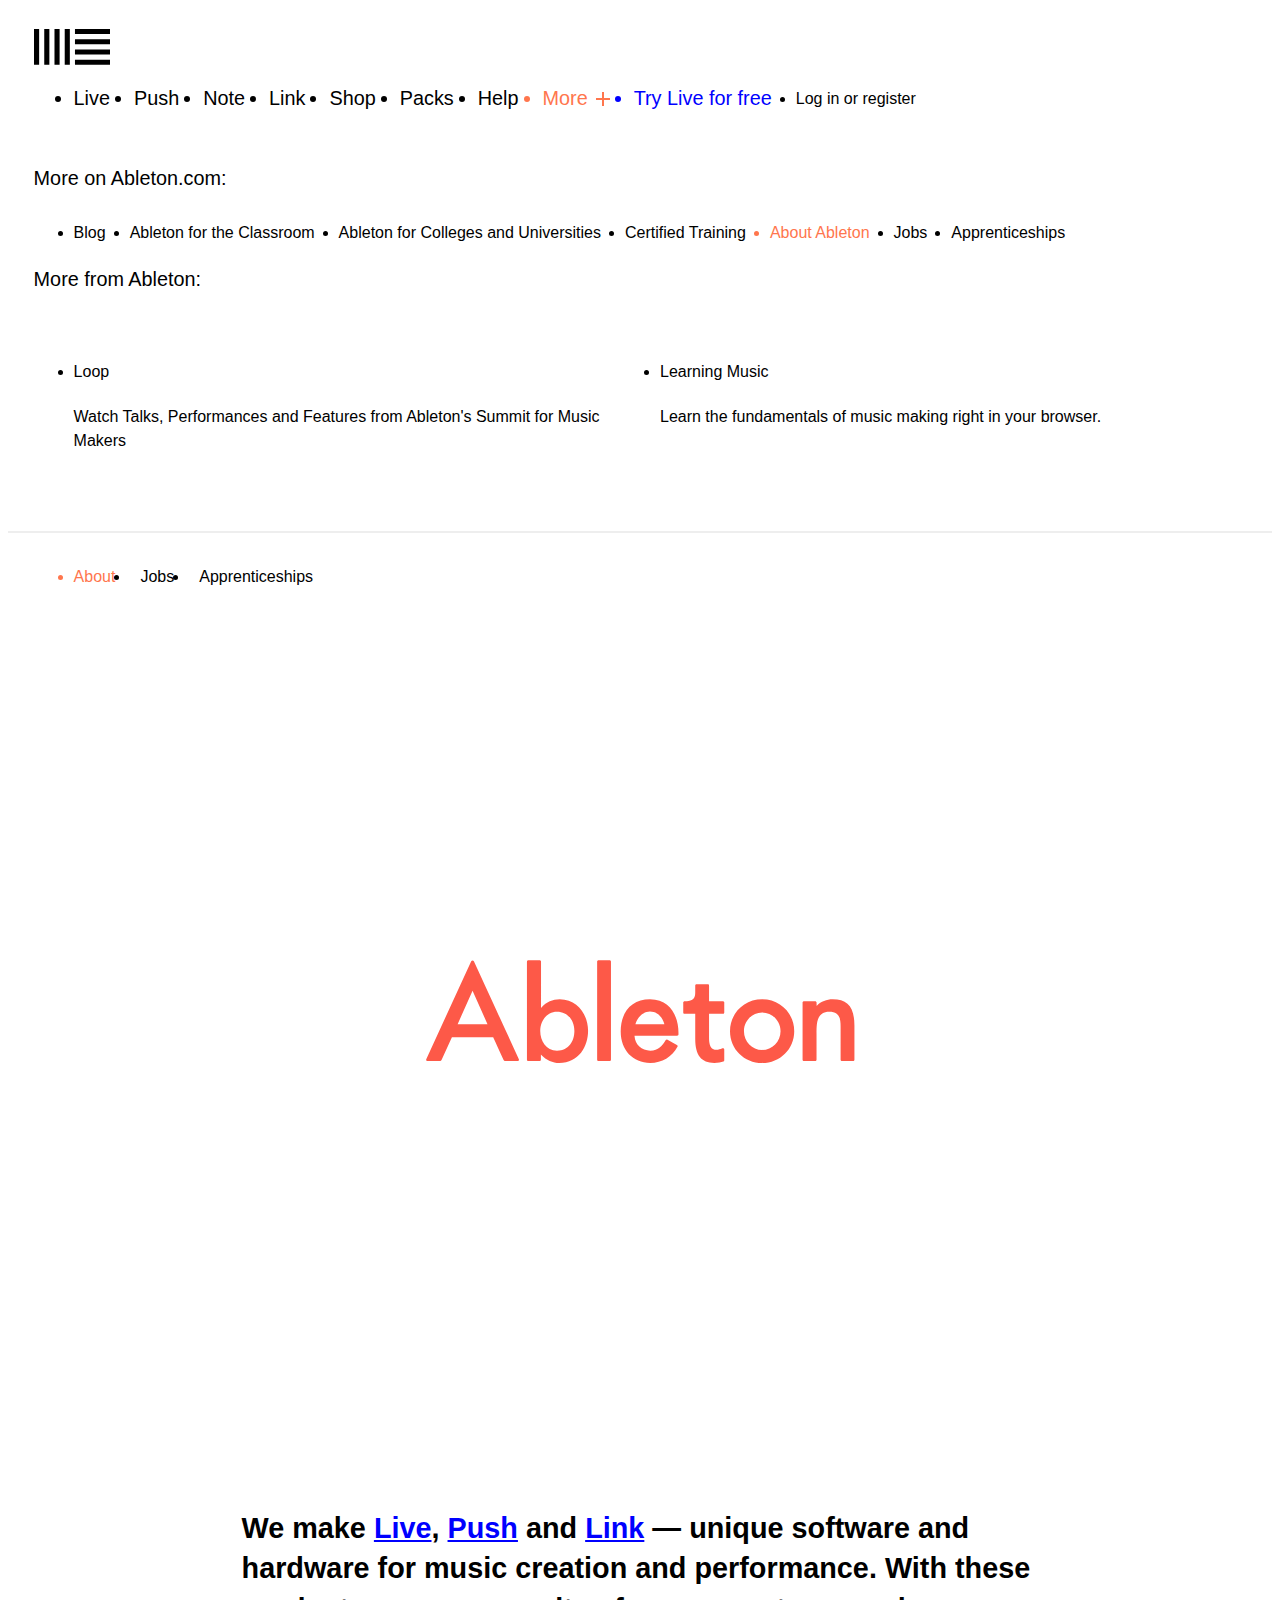
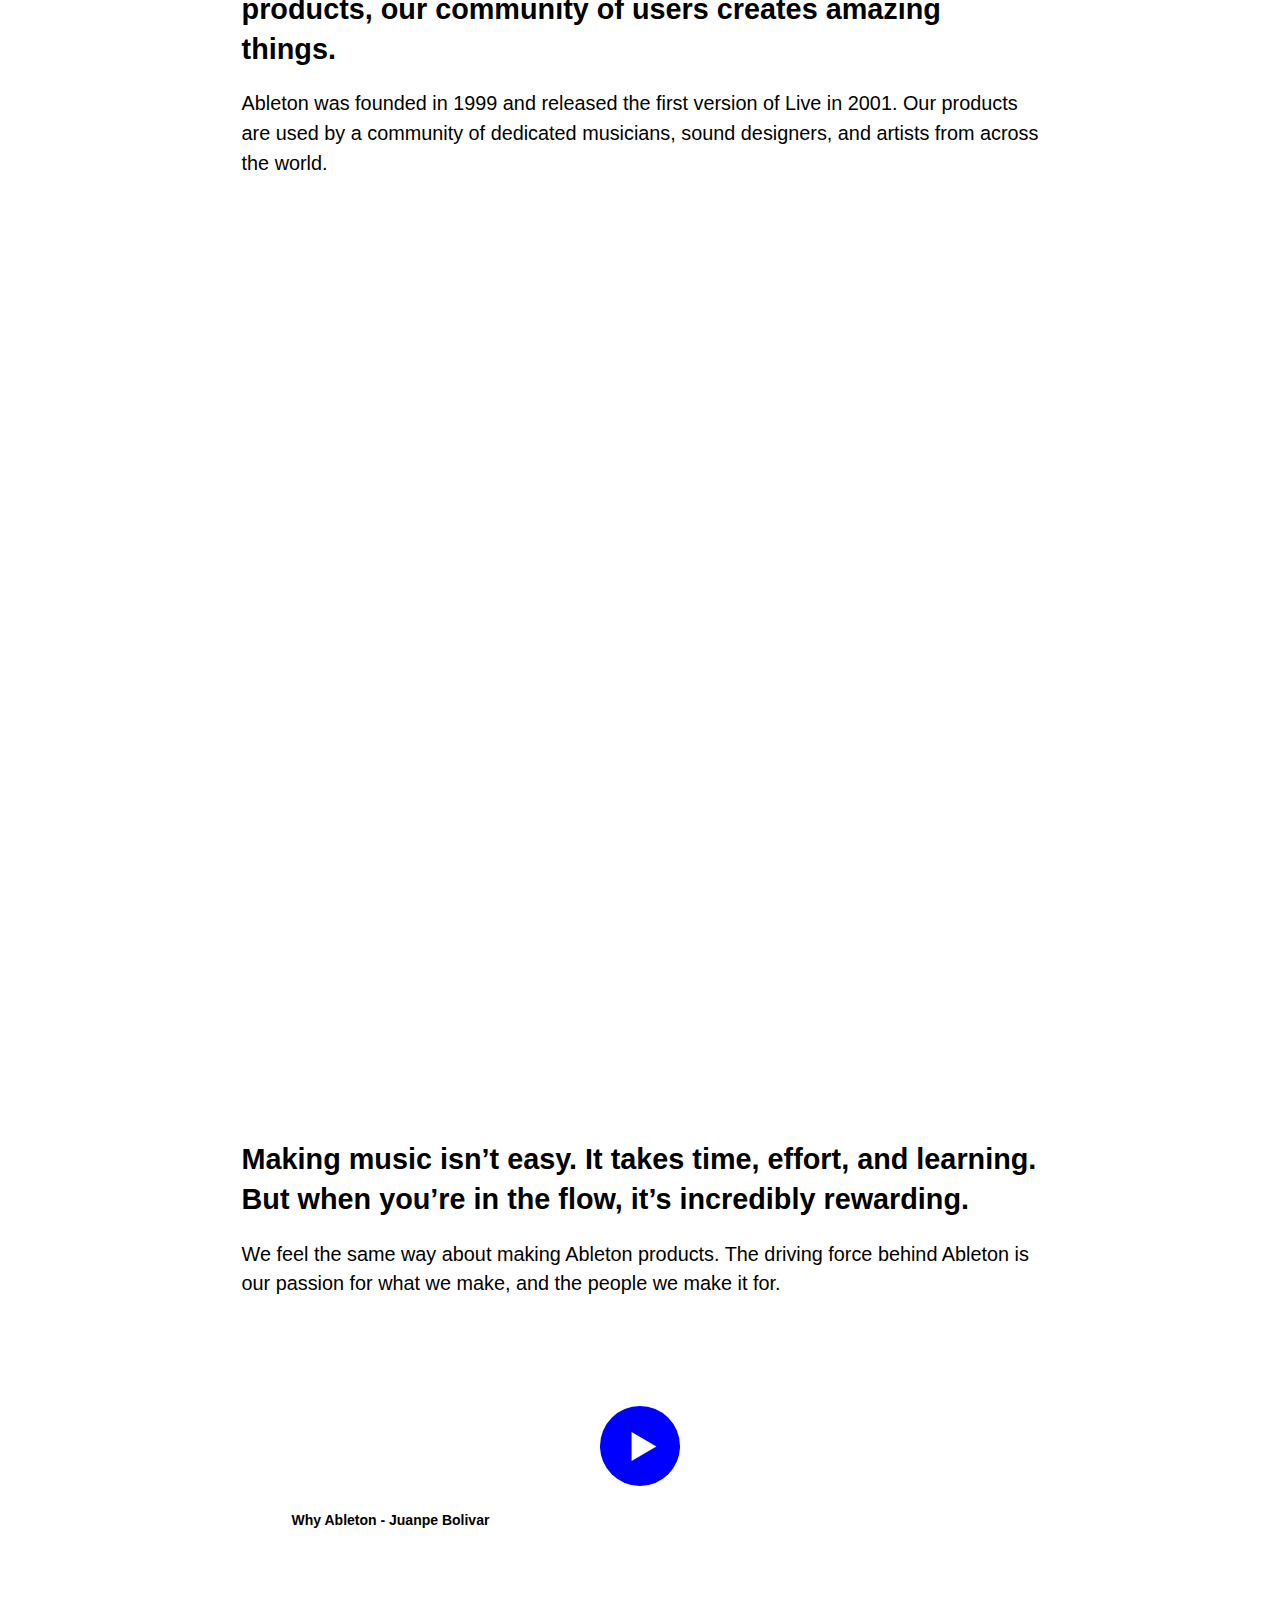
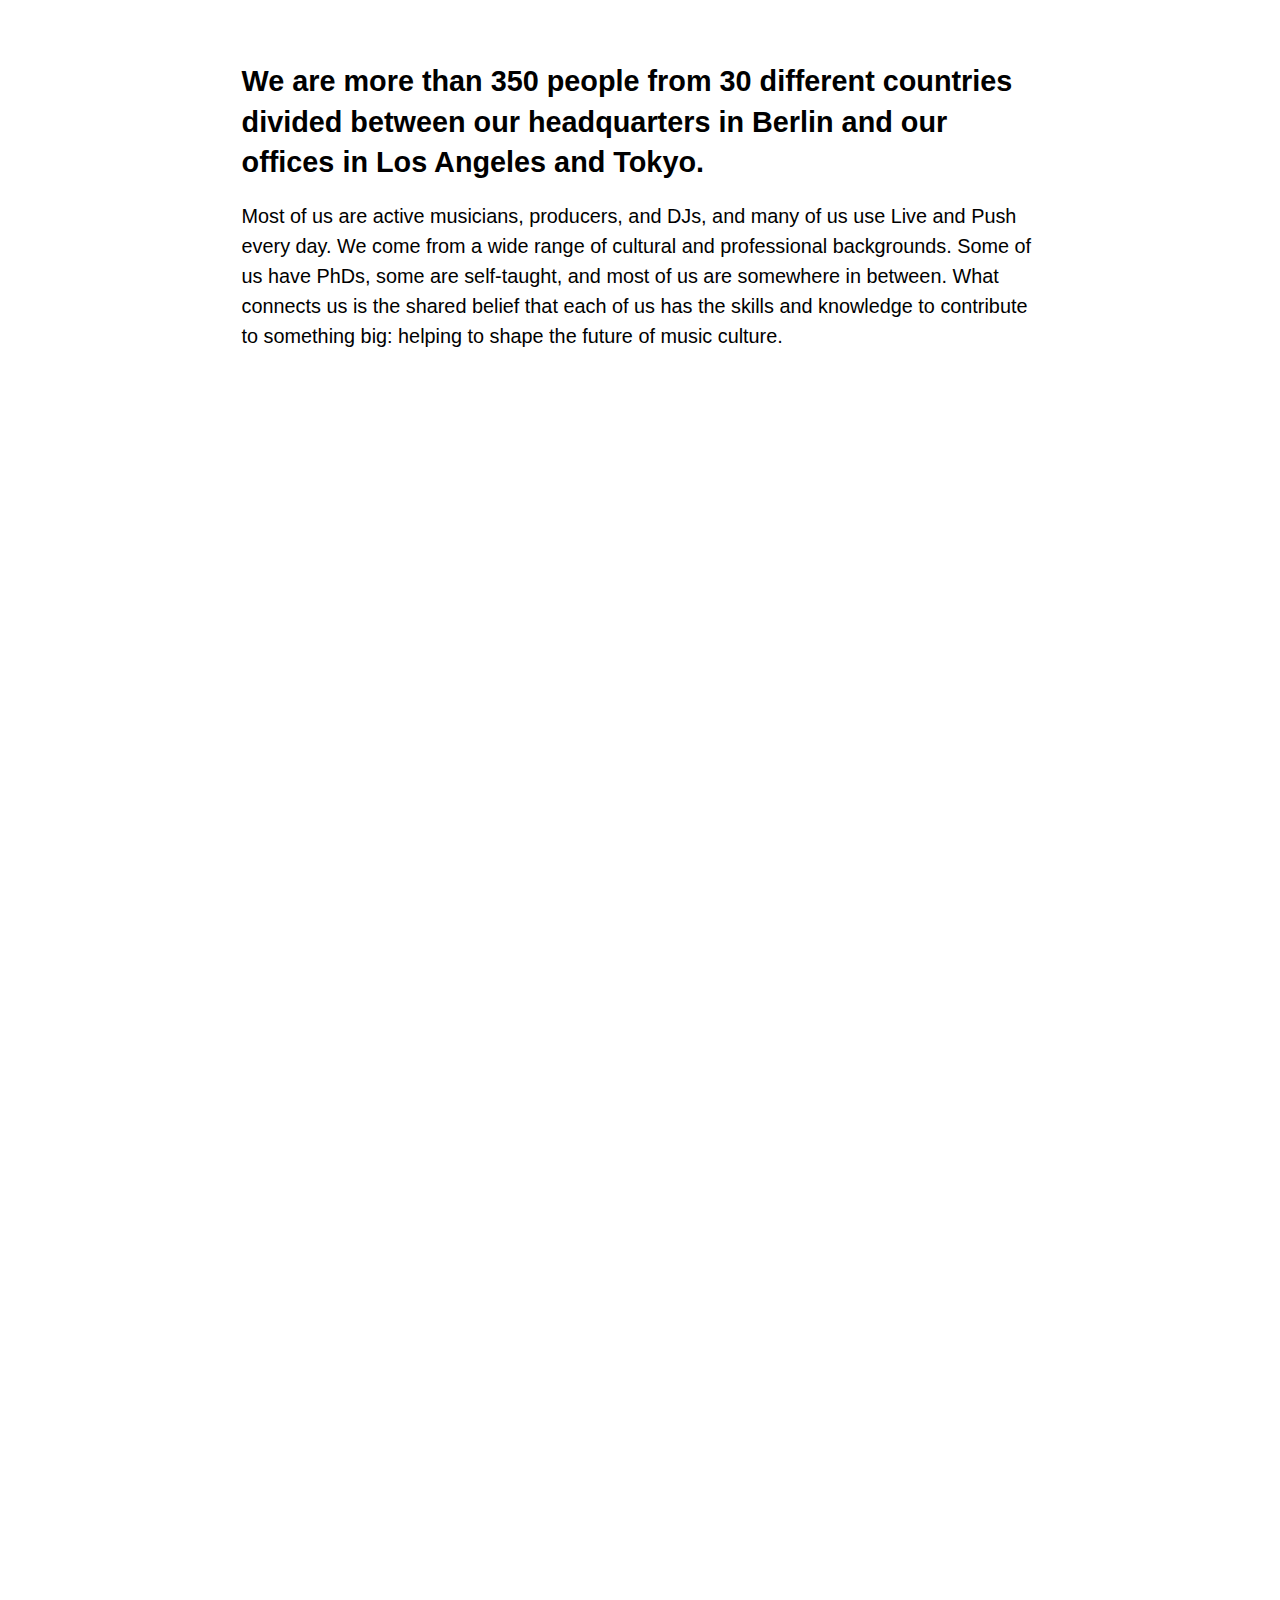
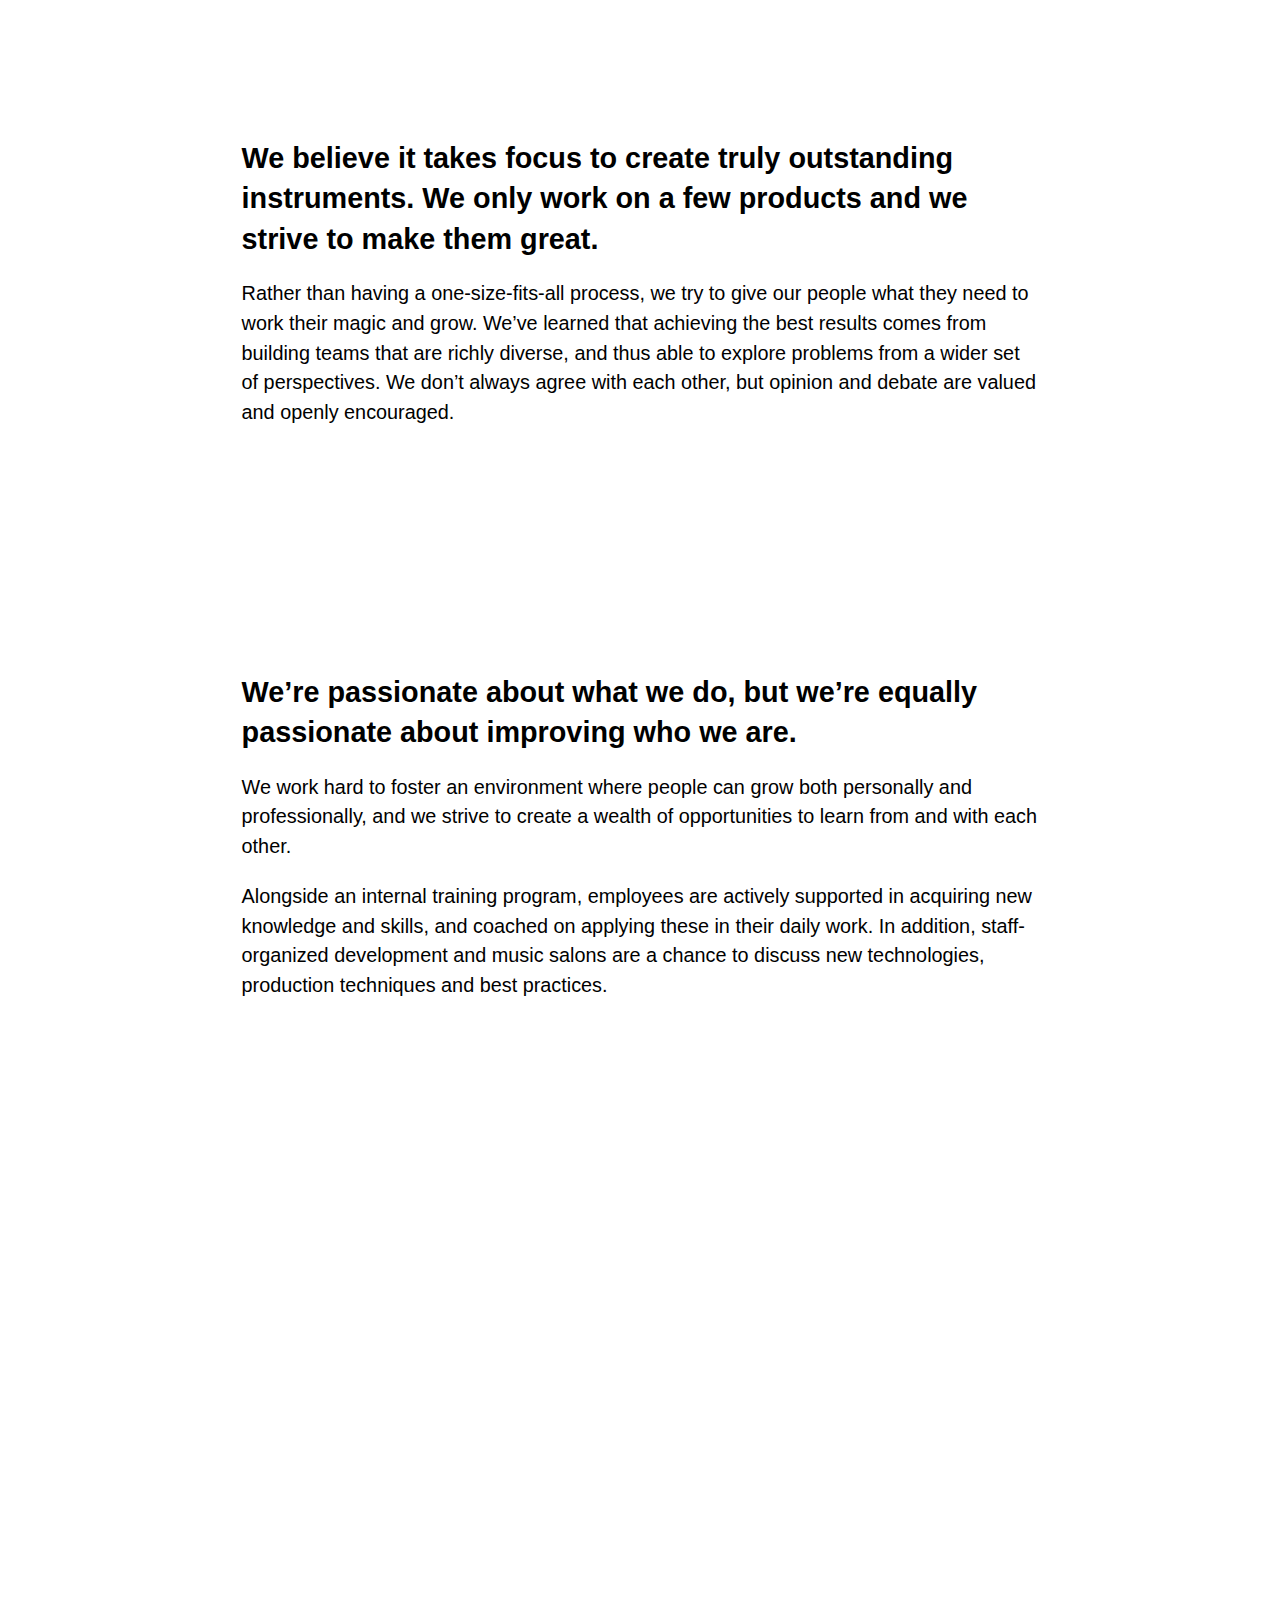
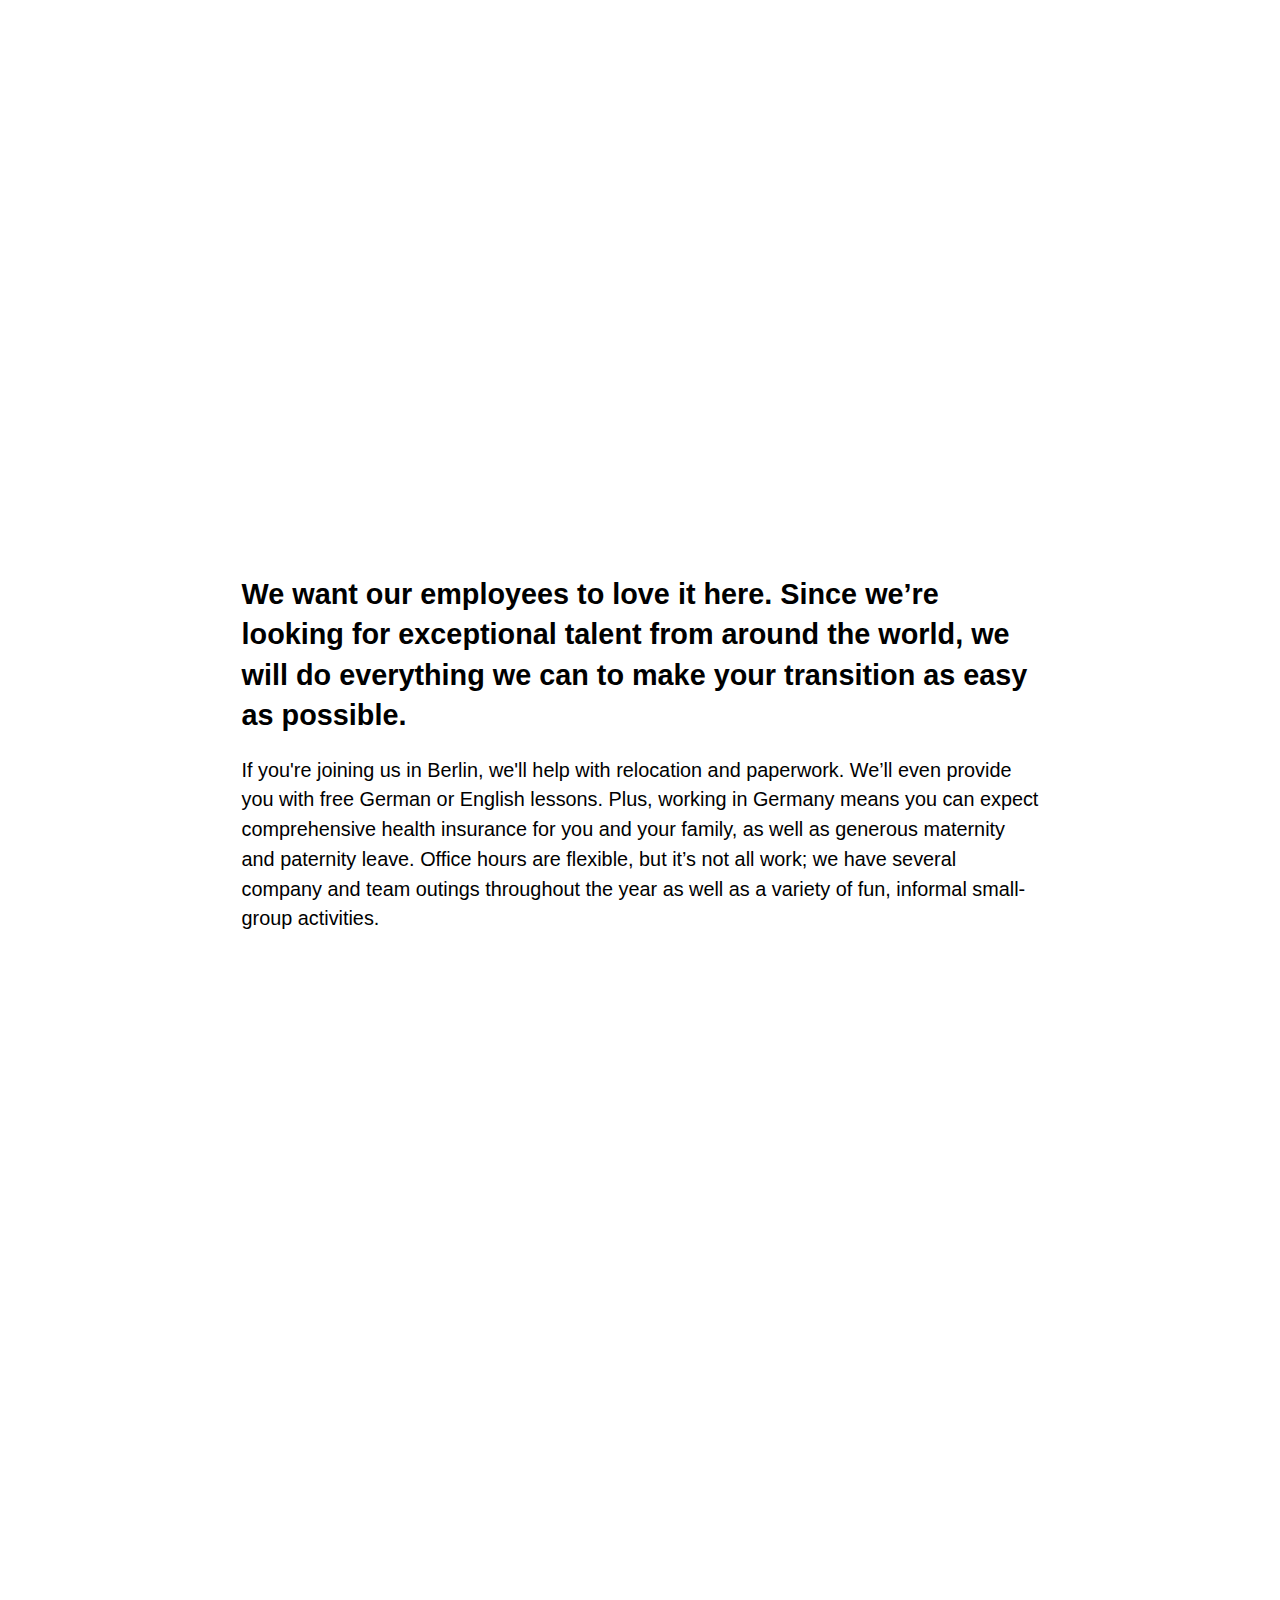
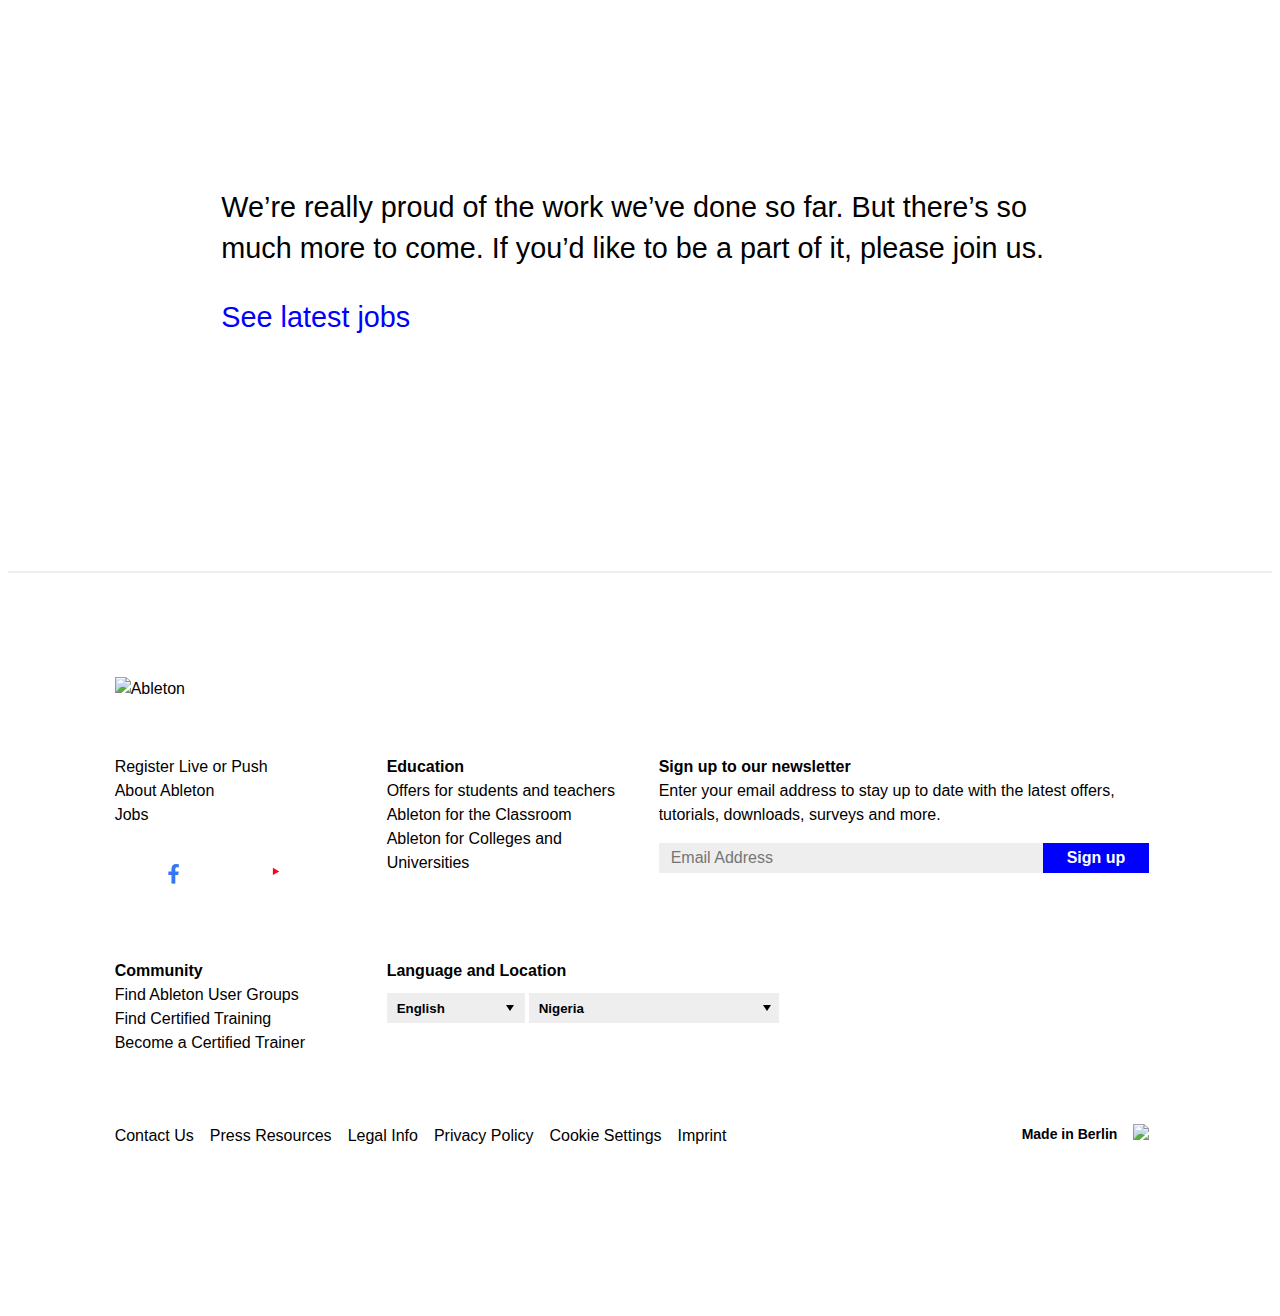
==== commit fa3ad79b: "fixed: responsive issue" ====
--- a/ableton/index.html
+++ b/ableton/index.html
@@ -910,7 +910,6 @@
                 <img
                   class="logo"
                   src="https://cdn-resources.ableton.com/80bA26cPQ1hEJDFjpUKntxfqdmG3ZykO/static/images/ableton-hallmark.ef5355379032.svg"
-                  alt=""
                 />
                 <span class="label">Made in Berlin</span>
               </div>
--- a/ableton/index.css
+++ b/ableton/index.css
@@ -440,15 +440,16 @@
 }
 
 .page-about__jobs-teaser__media {
-  min-width: 535px;
-  flex: 1;
-  flex-grow: 2;
+  width: max(535px, 50%);
+  height: 41.66667vw;
 }
 
 .page-about__jobs-teaser__text {
-  min-width: 535px;
+  width: max(535px, 50%);
   padding: var(--page-padding);
-  flex: 1;
+  display: flex;
+  align-items: center;
+  justify-content: center;
 }
 
 .page-about__jobs-teaser__text .body-text h1 {
@@ -670,11 +671,17 @@
   font-size: 0.875rem;
   line-height: 1.5;
   font-weight: bold;
+  width: -webkit-fill-available;
+  width: -moz-available;
 }
 
 @media screen and (max-width: 1283px) {
   .page-about__jobs-teaser__media {
     height: 50vw;
+  }
+
+  .page-about__jobs-teaser > * {
+    width: 100%;
   }
 }
 
